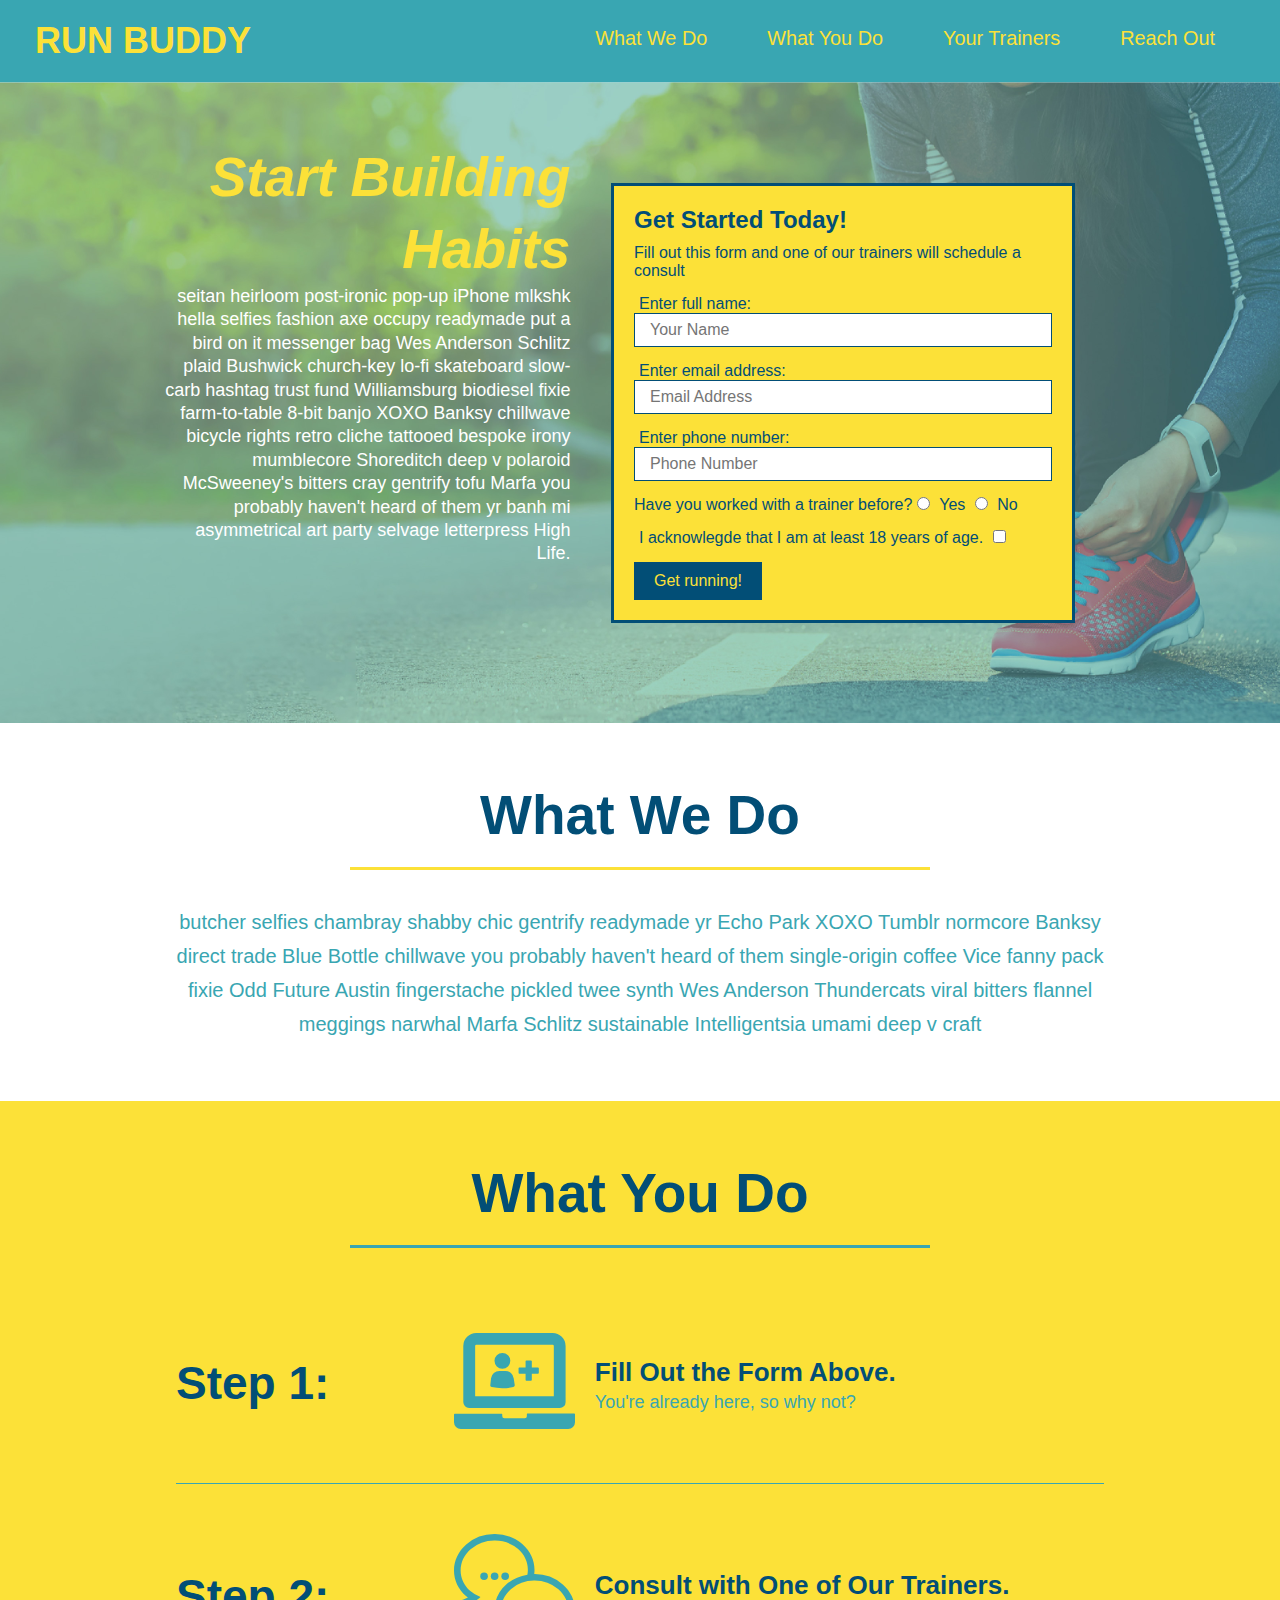
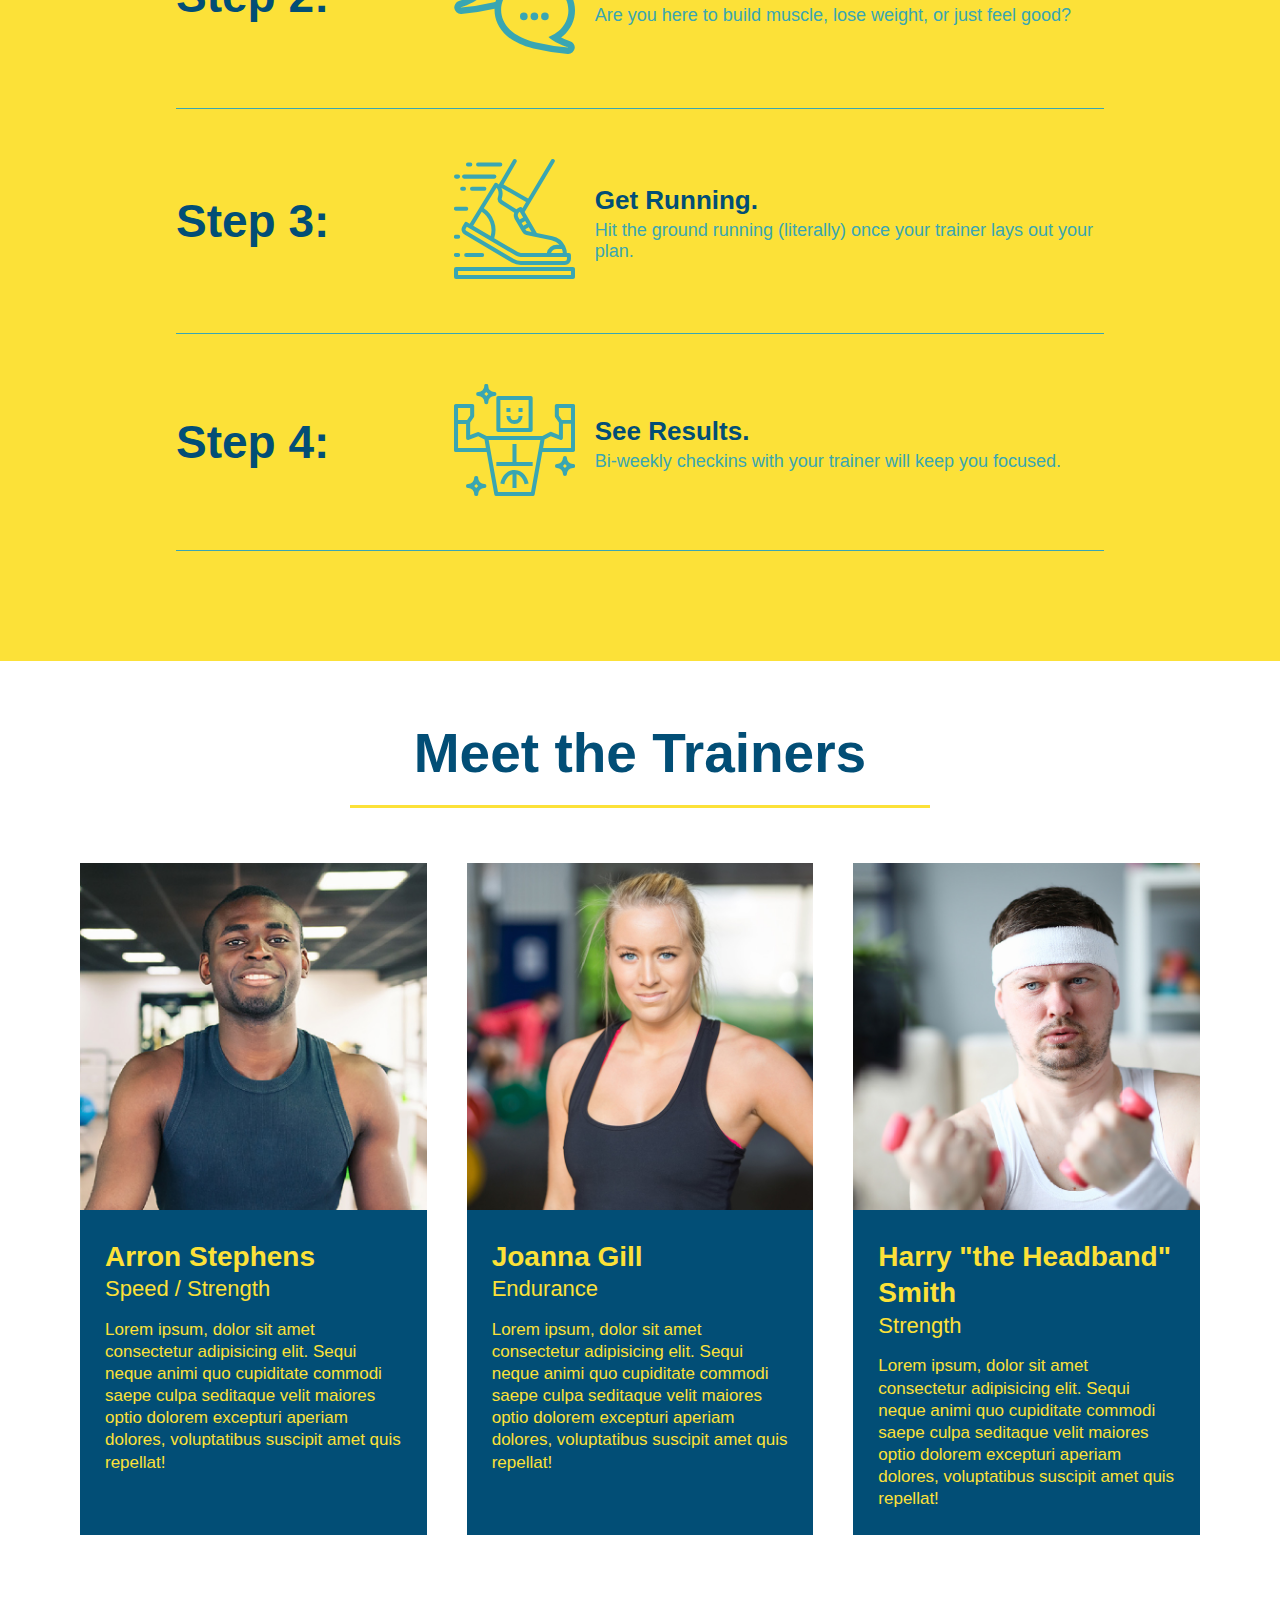
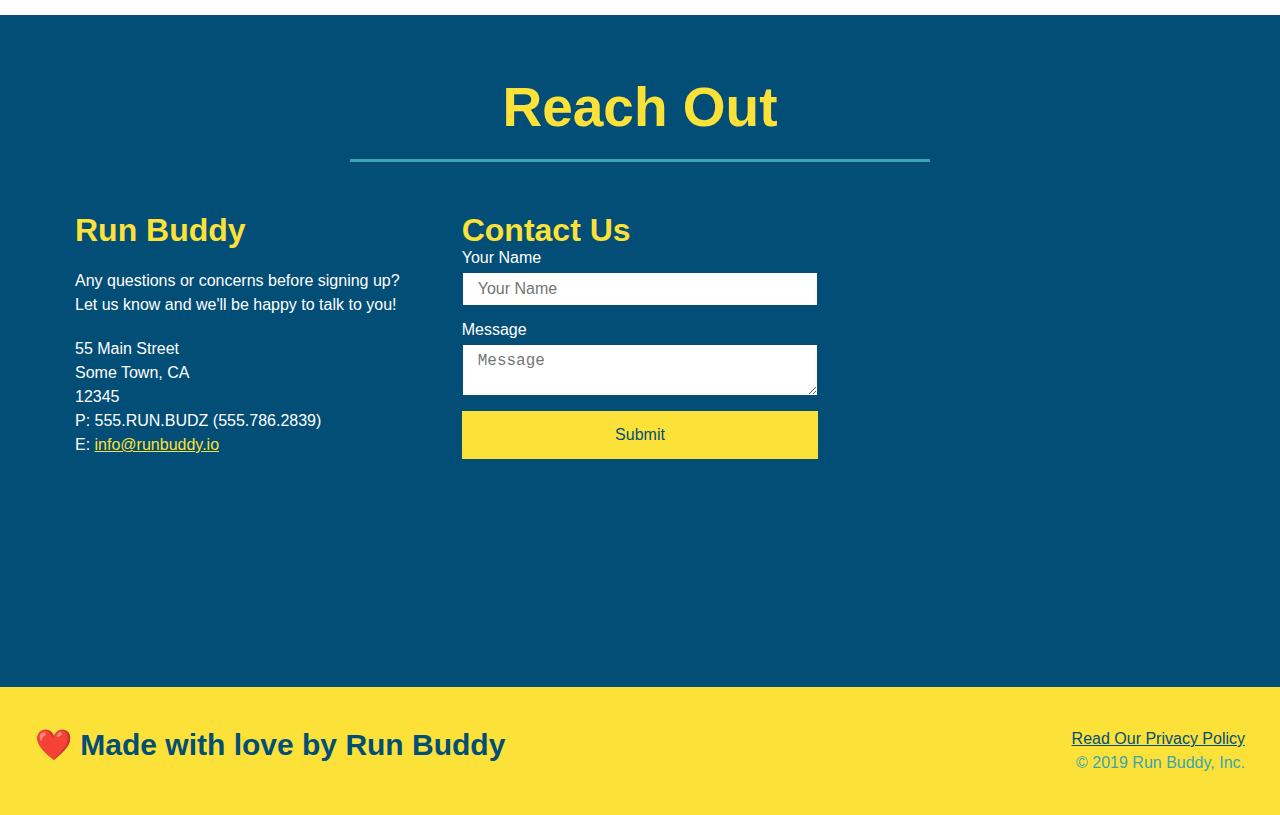
==== index.html @ 6a049f36 "add flexbox to reach out section" ====
<!DOCTYPE html>
<html lang="en">
    <head>
        <meta charset="UTF-8" />
        <title>Run Buddy</title>
        <link rel="stylesheet" href="./assets/css/style.css" />
    </head>
    <body>
        <!-- navigation -->
        <header>
            <h1>
               <a href="/">RUN BUDDY</a>
            </h1>
            <nav>
               <ul>
                   <li>
                       <a href="#what-we-do">What We Do</a>
                    </li>
                   <li>
                       <a href="#what-you-do">What You Do</a>
                    </li>
                   <li>
                       <a href="#your-trainers">Your Trainers</a>
                    </li>
                   <li>
                       <a href="#reach-out">Reach Out</a>
                    </li>
               </ul> 
            </nav>
        </header>
        <!-- end navigation -->

       <!-- hero/jumbotron-->
       <section class="hero">
           <div class="hero-cta">
               <h2>Start Building Habits</h2>
               <p>seitan heirloom post-ironic pop-up iPhone mlkshk hella selfies fashion axe occupy readymade put a bird on it
                messenger bag Wes Anderson Schlitz plaid Bushwick church-key lo-fi skateboard slow-carb hashtag trust fund
                Williamsburg biodiesel fixie farm-to-table 8-bit banjo XOXO Banksy chillwave bicycle rights retro cliche
                tattooed bespoke irony mumblecore Shoreditch deep v polaroid McSweeney's bitters cray gentrify tofu Marfa you
                probably haven't heard of them yr banh mi asymmetrical art party selvage letterpress High Life.</p>
           </div>
            <div class="hero-form">
                <h3>Get Started Today!</h3>
                <p>Fill out this form and one of our trainers will schedule a consult</p>
                <!--Form Element-->
                <form>
                    <label for="name">Enter full name:</label>
                    <input type="text" placeholder="Your Name" name="name" id="name" class="form-input"/>
                    <label for="email">Enter email address:</label>
                    <input type="email" placeholder="Email Address" name="email" id="email" class="form-input"/>
                    <label for="phone">Enter phone number:</label>
                    <input type="tel" placeholder="Phone Number" name="phone" id="phone" class="form-input"/>
                    <p>
                        Have you worked with a trainer before?
                        <input type="radio" name="trainer-confirm" id="trainer-yes" />
                        <label for="trainer-yes">Yes</label>
                        <input type="radio" name="trainer-confirm" id="trainer-no" />
                        <label for="trainer-no">No</label>
                    </p>
                    <p>
                        <label for="checkbox">I acknowlegde that I am at least 18 years of age.</label>
                        <input type="checkbox" name="age-confirm" id="checkbox" />
                    </p>
                        <button type="submit">
                            Get running!
                        </button>   
                </form>
            </div>
       </section>
       <!--end hero-->

       <!-- "what we do" section -->
       <section id="what-we-do" class ="intro">
        <div class="flex-row">
            <h2 class="section-title primary-border">What We Do</h2>
        </div>
        <div class="flex-row">
            <p>
                butcher selfies chambray shabby chic gentrify readymade yr Echo Park XOXO Tumblr normcore Banksy direct trade Blue Bottle chillwave you probably haven't heard of them single-origin coffee Vice fanny pack fixie Odd Future Austin fingerstache pickled twee synth Wes Anderson Thundercats viral bitters flannel meggings narwhal Marfa Schlitz sustainable Intelligentsia umami deep v craft  
            </p>
        </div>
       </section>

       <!-- "what you do" section -->
       <section id="what-you-do" class="steps">
        <div class="flex-row">
            <h2 class="section-title secondary-border">What You Do</h2>
        </div>  
        <!-- Begin first step -->
            <div class="step">
                <h3>Step 1: </h3>
                <div class="step-info">
                    <div class="step-img">
                        <img src="./assets/images/step-1.svg" alt=""/>
                    </div>
                    <div class="step-text">
                        <h4> Fill Out the Form Above.</h4>
                        <p>You're already here, so why not?</p>
                    </div>  
                </div>
            </div>
        <!-- Begin second step -->
        <div class="step">
            <h3>Step 2: </h3>
            <div class="step-info">
                <div class="step-img">
                    <img src="./assets/images/step-2.svg" alt=""/>
                </div>
                <div class="step-text">
                    <h4> Consult with One of Our Trainers.</h4>
                    <p>Are you here to build muscle, lose weight, or just feel good?</p>
                </div>  
            </div>
        </div>
        <!-- Begin third step -->
        <div class="step">
            <h3>Step 3: </h3>
            <div class="step-info">
                <div class="step-img">
                    <img src="./assets/images/step-3.svg" alt=""/>
                </div>
                <div class="step-text">
                    <h4> Get Running.</h4>
                    <p>Hit the ground running (literally) once your trainer lays out your plan.</p>
                </div>  
            </div>
        </div>
        <!-- Begin fourth step -->
        <div class="step">
            <h3>Step 4: </h3>
            <div class="step-info">
                <div class="step-img">
                    <img src="./assets/images/step-4.svg" alt=""/>
                </div>
                <div class="step-text">
                    <h4>See Results.</h4>
                    <p>Bi-weekly checkins with your trainer will keep you focused.</p>
                </div>  
            </div>
        </div>
       </section>

       <!-- "meet the trainers" section-->
       <section id="your-trainers">
        <div class="flex-row">
            <h2 class="section-title primary-border">Meet the Trainers</h2>
          </div>
          <div class="trainers">
            <article class="trainer">
                <img src="./assets/images/trainer-1.jpg" alt="Arron Stephens in his workout clothes, ready to pump iron"/>
                <div class="trainer-bio">
                    <h3 class="trainer-name">Arron Stephens</h3>
                    <h4 class="trainer-role">Speed / Strength</h4>
                    <p>Lorem ipsum, dolor sit amet consectetur adipisicing elit. Sequi neque animi quo cupiditate commodi saepe culpa seditaque velit maiores optio dolorem excepturi aperiam dolores, voluptatibus suscipit amet quis repellat!
                    </p>
                </div>
            </article>
            <article class="trainer">
                <img src="./assets/images/trainer-2.jpg" alt="Joanna Gill cooling off after a workout"/>
                <div class="trainer-bio">
                    <h3 class="trainer-name">Joanna Gill</h3>
                    <h4 class="trainer-role">Endurance</h4>
                    <p>Lorem ipsum, dolor sit amet consectetur adipisicing elit. Sequi neque animi quo cupiditate commodi saepe culpa seditaque velit maiores optio dolorem excepturi aperiam dolores, voluptatibus suscipit amet quis repellat!
                    </p>
                </div>
            </article>
            <article class="trainer">
                <img src="./assets/images/trainer-3.jpg" alt="Harry Smith wearing a headband and lifting comically small pink weights"/>
                <div class="trainer-bio ">
                    <h3 class="trainer-name">Harry "the Headband" Smith</h3>
                    <h4 class="trainer-role">Strength</h4>
                    <p>Lorem ipsum, dolor sit amet consectetur adipisicing elit. Sequi neque animi quo cupiditate commodi saepe culpa seditaque velit maiores optio dolorem excepturi aperiam dolores, voluptatibus suscipit amet quis repellat!
                    </p>
                </div>
            </article>
        </div> 
       </section>

       <!-- "reach out" section-->
       <section id="reach-out" class="contact">
            <h2 class="section-title secondary-border">Reach Out</h2>
            <div class="contact-info">
                <div>
                    <h3>Run Buddy</h3>
                    <p>
                        Any questions or concerns before signing up? 
                        <br />
                        Let us know and we'll be happy to talk to you!
                    </p>
                    <address>
                        55 Main Street <br />
                        Some Town, CA <br />
                        12345 <br />
                        P: 555.RUN.BUDZ (555.786.2839) <br />
                        E: <a href="mailto:info@runbuddy.io">info@runbuddy.io</a>
                    </address>
                </div>
                    <div class="contact-form">
                        <h3>Contact Us</h3>
                        <form>
                            <label for="contact-name">Your Name</label>
                            <input type="text" id="contact-name" placeholder="Your Name" />

                            <label for "contact-message">Message</label>
                            <textarea id="contact-message" placeholder="Message"></textarea>
                            <button type="submit">Submit</button>
                        </form>
                    </div>
                    <iframe src="https://www.google.com/maps/embed?pb=!1m18!1m12!1m3!1d3373.4234099211553!2d-106.77917604933013!3d32.27359248103427!2m3!1f0!2f0!3f0!3m2!1i1024!2i768!4f13.1!3m3!1m2!1s0x86de164ea247e753%3A0x8164f3192d8b63f8!2s904%20W%20Conway%20Ave%2C%20Las%20Cruces%2C%20NM%2088005!5e0!3m2!1sen!2sus!4v1596041075501!5m2!1sen!2sus" height="400px" width="400px" frameborder="0" style="border:0;" allowfullscreen="" aria-hidden="false" tabindex="0">
                    </iframe>
            </div>
            
       </section>
        
        <!-- footer -->
        <footer>
            <h2> ❤️ Made with love by Run Buddy</h2>
                <div>
                    <a href="privacy-policy.html">Read Our Privacy Policy</a><br />
                    &copy; 2019 Run Buddy, Inc.
                </div>
        </footer>

    </body>
   
</html>
---- assets/css/style.css ----
* {
    margin: 0;
    padding: 0;
    box-sizing: border-box;
}

body {
    color: #39a6b2;
    font-family: Arial, Helvetica, sans-serif;   
}

 /*header styles */

header {
    padding: 20px 35px;
    background: #39a6b2;
    display: flex;
    justify-content: space-between;
    flex-wrap: wrap;
}

header h1 {
    font-weight: bold;
    font-size: 36px;
    color: #fce138;
    margin: 0;
}

header a {
    text-decoration: none;
    color: #fce138;
}

header nav {
    margin: 7px 0;
}

header nav ul {
    display: flex;
    flex-wrap: wrap;
    justify-content: space-between;
    align-items: center;
    list-style: none;
}

header nav ul li a {
    margin: 0 30px;
    font-weight: lighter;
    font-size: 1.55vw;
}

/* General Styles-  these styles are not element specific, but can be used anywhere in the project*/
section {
    padding: 60px;
    
}

.section-title {
    font-size: 55px;
    color: #024e76;
    border-bottom: 3px solid;
    padding-bottom: 20px;
    text-align: center;
    margin: 0 auto 35px auto;
    width: 50%;
}

.primary-border {
    border-color: #fce138;
}

.secondary-border {
    border-color: #39a6b2;
}


/* General Styles End */

/* Hero Style Start */
.hero {
    background-image: url("../images/hero-bg.jpg");
    /* height: 600px; */
    background-size: cover;
    background-position: center;
    /* position:relative; */
    display: flex;
    justify-content: center;
    flex-wrap: wrap;
}

.hero-cta {
    width: 35%;
    text-align:right;
    margin 3.5%;
    color: #fff;
    font-size: 18px;
    line-height: 1.3;
}

.hero-cta h2 {
    font-style: italic;
    font-size: 55px;
    color: #fce138;
}

.hero-form {
    color: #024e76;
    background: #fce138;
    padding: 20px;
    width: 40%;
    margin: 3.5%;
    border: solid 3px #024e76; 
    /* position: absolute; */
    /* bottom: 120px;
    right: 140px; */

}

.hero-form h3 {
    font-size: 24px;
    margin: 0px;
    padding-bottom: 5px;
}

.hero-form p {
    margin: 5px 0 15px 0px;   
}

.form-input {
    border: 1px solid #024e76;
    display:block;
    padding: 7px 15px;
    font-size: 16px;
    color: #024e76;
    width:100%;
    margin-bottom: 15px;
}

.hero-form label {
    margin: 0px 5px;
}

.hero-form button {
    color: #fce138;
    background-color:#024e76;
    border: none;
    padding: 10px 20px;
    font-size:16px;
}
/* Hero Style End */

/* What We Do Styles Start */
.intro p {
    line-height: 1.7;
    color: #39a6b2;
    width: 80%;
    font-size: 20px;
    margin: 0 auto;
    text-align: center;
}

/* What We Do Styles End */

/* What You Do Styles Start */
.steps {
    background: #fce138;
}

.step {
    margin: 50px auto;
    padding-bottom: 50px;
    width: 80%;
    border-bottom: 1px solid #39a6b2;
    display: flex;
    align-items: center;
    justify-content: space-between;
}
.step h3 {
    flex: 1 30%;
    color: #024e76;
    font-size: 46px; 
}

.step-info {
    flex: 2 70%;
    display: flex;
    flex-wrap: wrap;
    align-items: center;  
}

.step-img {
    flex: 1 12%;
    margin-right: 20px;  
}

.step-img img {
    max-width: 100%; 
}

.step-text {
    flex: 12;
}
.step-text h4{
   font-size: 26px;
   line-height: 1.5;
   color: #024e76;

}
.step-text p {
    color: #39a6b2;
    font-size: 18px;
}
/* What You Do Styles End */

/* Trainers Styles Start */
.trainers {
    width: 100%;
    margin: 0 auto;
    display: flex;
    flex-wrap: wrap;
    justify-content: space-around;
}

.trainer {
    margin: 20px;
    background: #024e76;
    color: #fce138;
    flex: 1;
 }

 .trainer img {
     width: 100%;
 }

 .trainer-bio {
     padding: 25px;
     line-height: 1.3;
 }

 .trainer-bio h3 {
  font-size: 28px;
} 

.trainer-bio h4 {
  font-weight: lighter;
  font-size: 22px;
  margin-bottom: 15px;
}

.trainer-bio p {
  font-size: 17px;
} 

/* Trainers Styles End */

/* Reach Out - Contact - Styles Start */

.contact {
    background: #024e76;
    /* overflow: auto; */
}

.contact h2 {
    color: #fce138;
}

.contact-info {
    display: flex;
    justify-content: space-between;
    flex-wrap: wrap;
}

.contact-info > * {
    flex: 1;
    margin: 15px;
}
.contact-info iframe{
    height:400px;   
}

.contact-info div {
    color: white; 
}

.contact-info h3 {
    font-size: 32px;
    color: #fce138;
}

.contact-info p,  .contact-info address {
    margin: 20px 0;
    line-height: 1.5;
    font-size: 16px;
    font-style: normal
}

.contact-info a {
    color: #fce138;
}

.contact-form input, .contact-form textarea {
    border: 1px solid #024e76;
    display: block;
    padding: 7px 15px;
    font-size: 16px;
    color: #024e76;
    width: 100%;
    margin-bottom: 15px;
    margin-top: 5px;
}

.contact-form button {
    width: 100%;
    border: none;
    background: #fce138;
    color: #024e76;
    text-align: center;
    padding: 15px 0;
    font-size: 16px;
}

/* Reach Out Styles End */
/*footer styles */

footer {
    background: #fce138;
    width: 100%;
    padding: 40px 35px;
    display: flex;
    justify-content: space-between;
    flex-wrap: wrap;
}

footer h2 {
    color: #024e76;
    font-size: 30px;
    margin: 0;
}
footer div{
    line-height: 1.5;
    text-align: right;
}

footer a {
    color: #024e76;
}

/* Footer Styles End*/

/* utility styles */
.text-left {
    text-align: left;
}

.text-right {
    text-align: right;
}

.flex-row {
    display: flex;
}
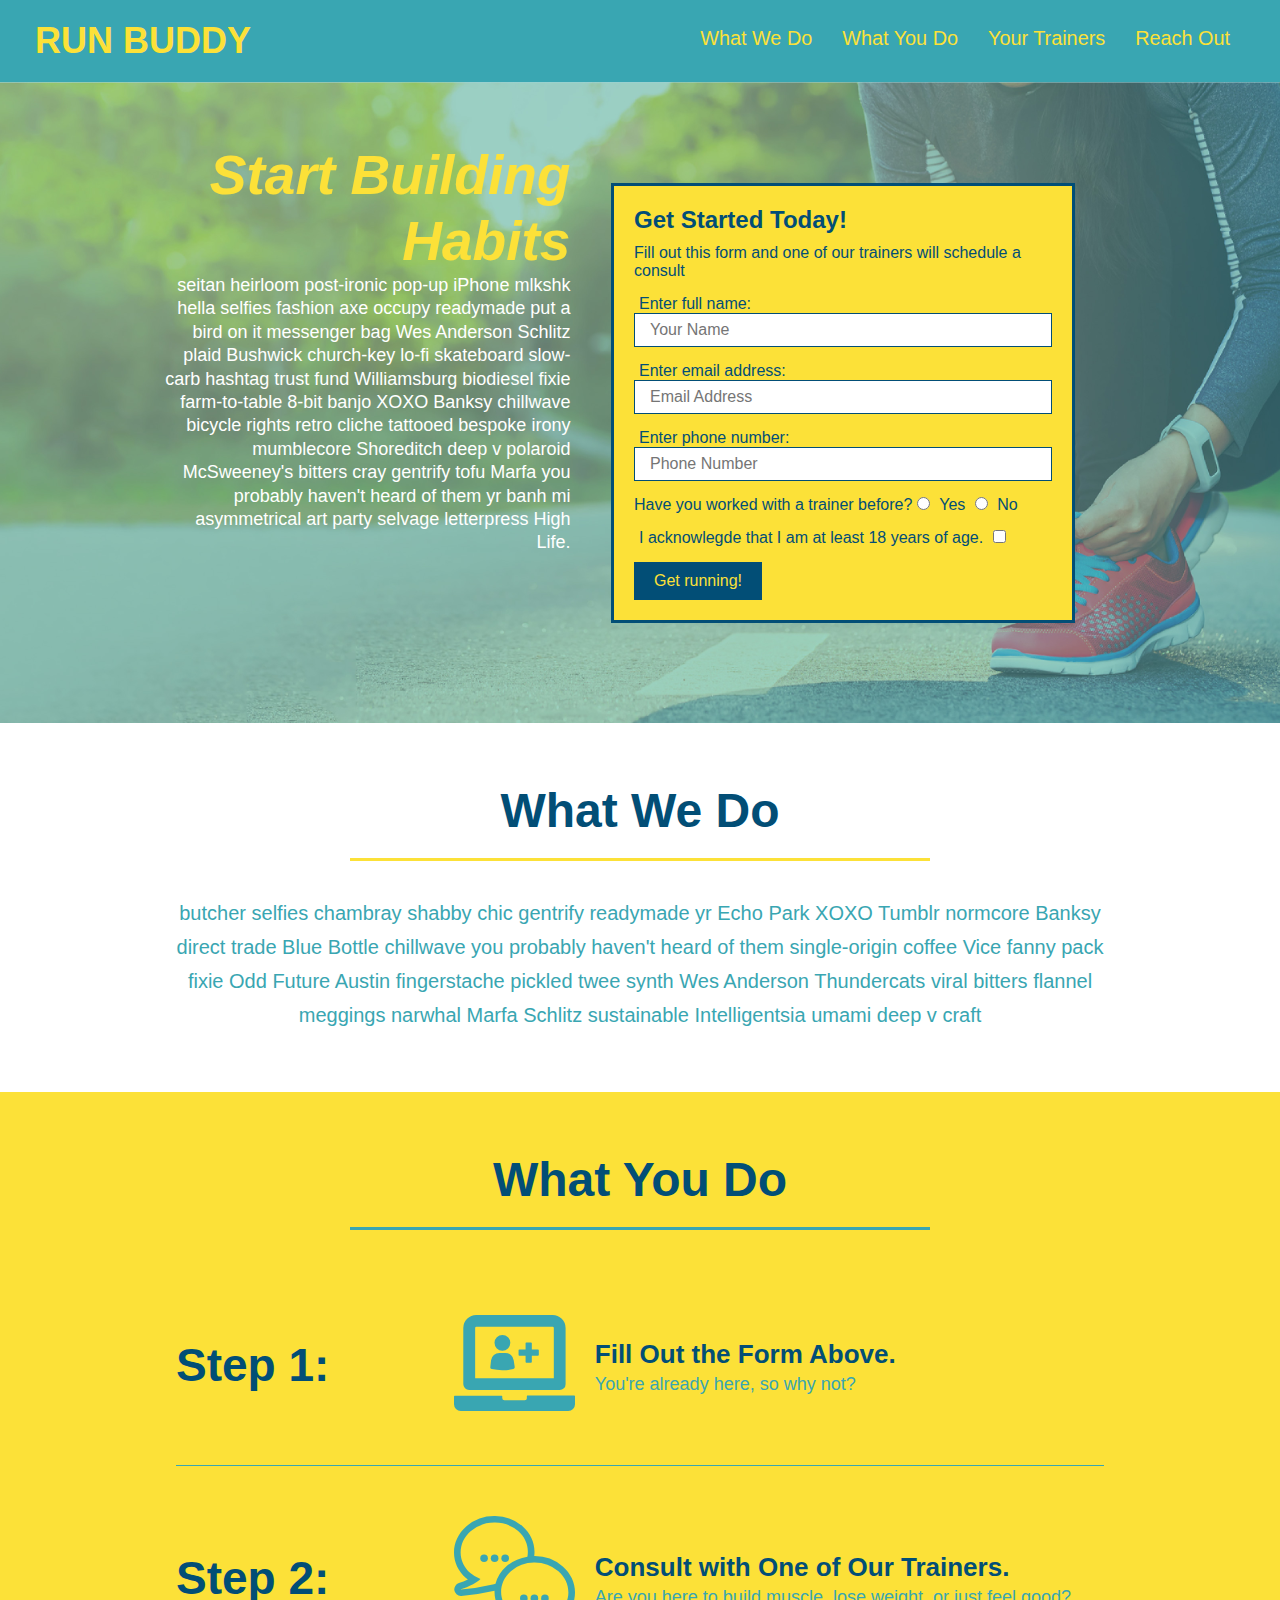
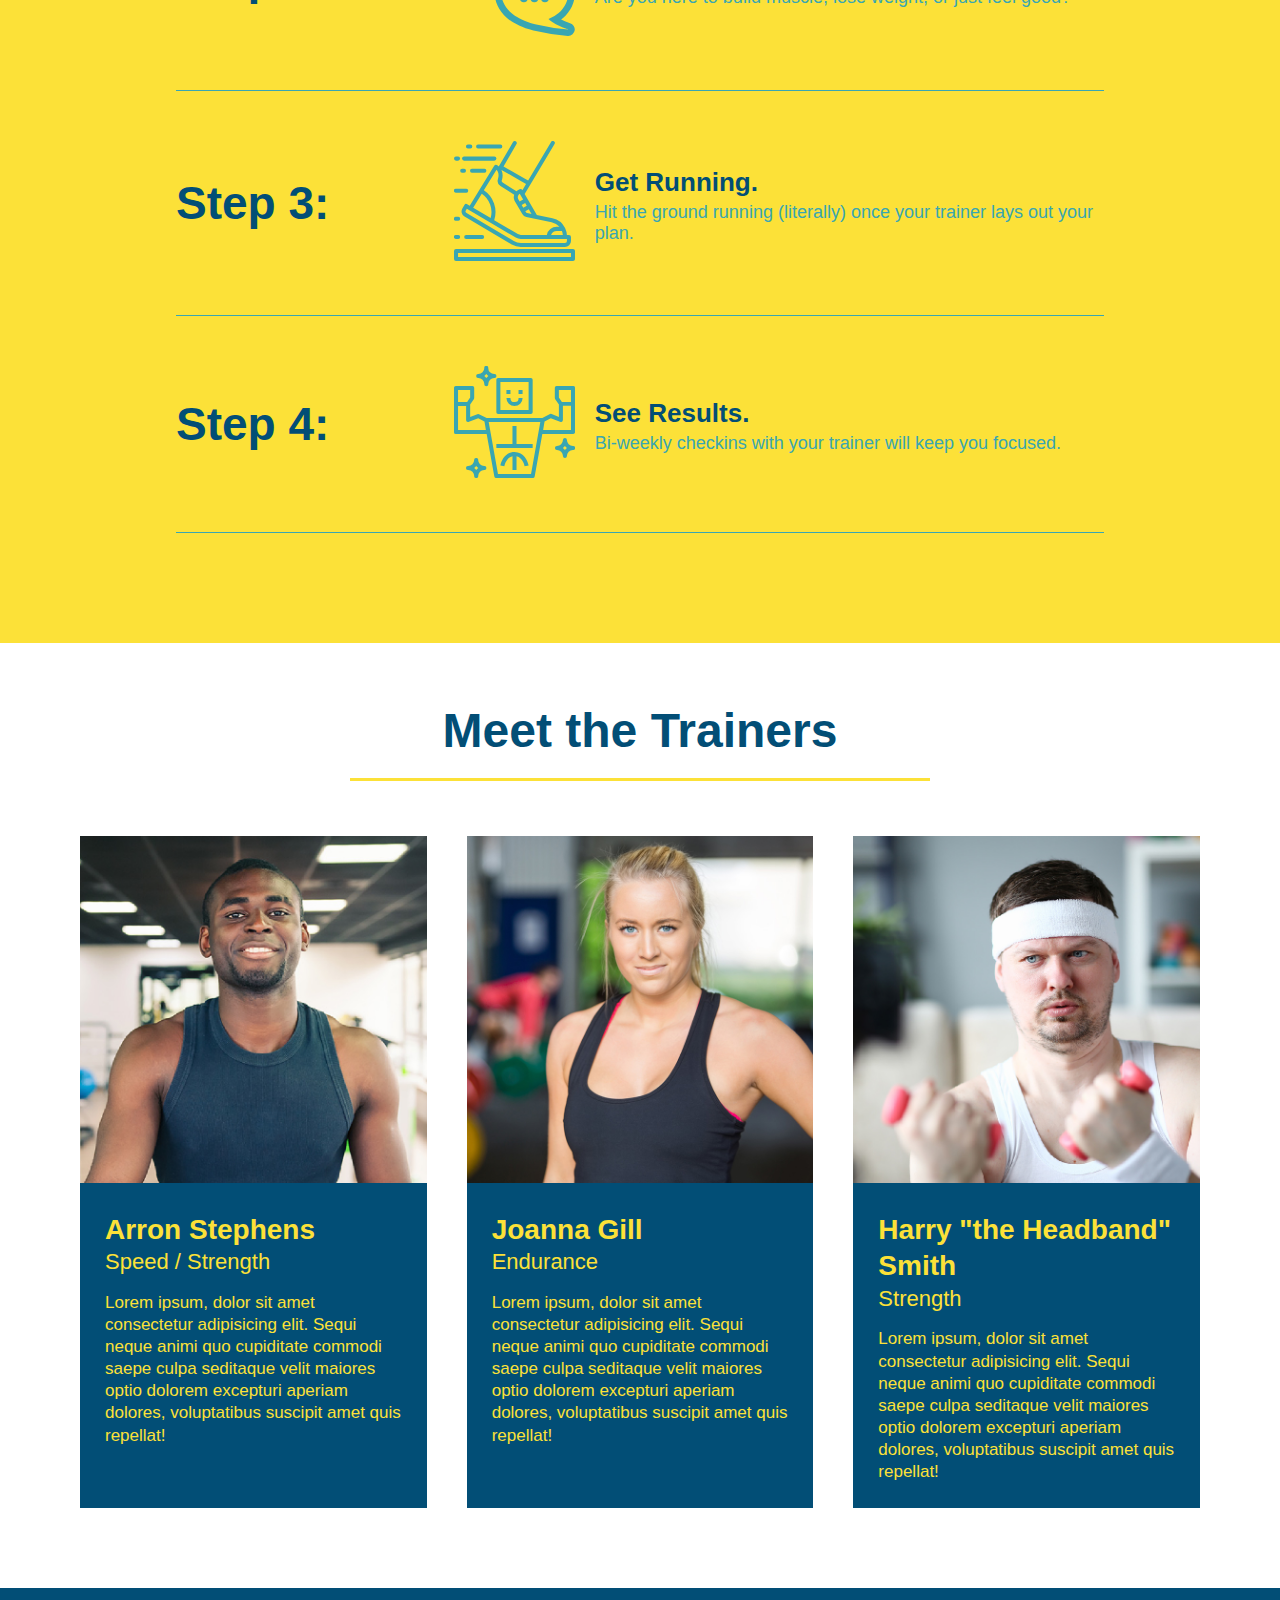
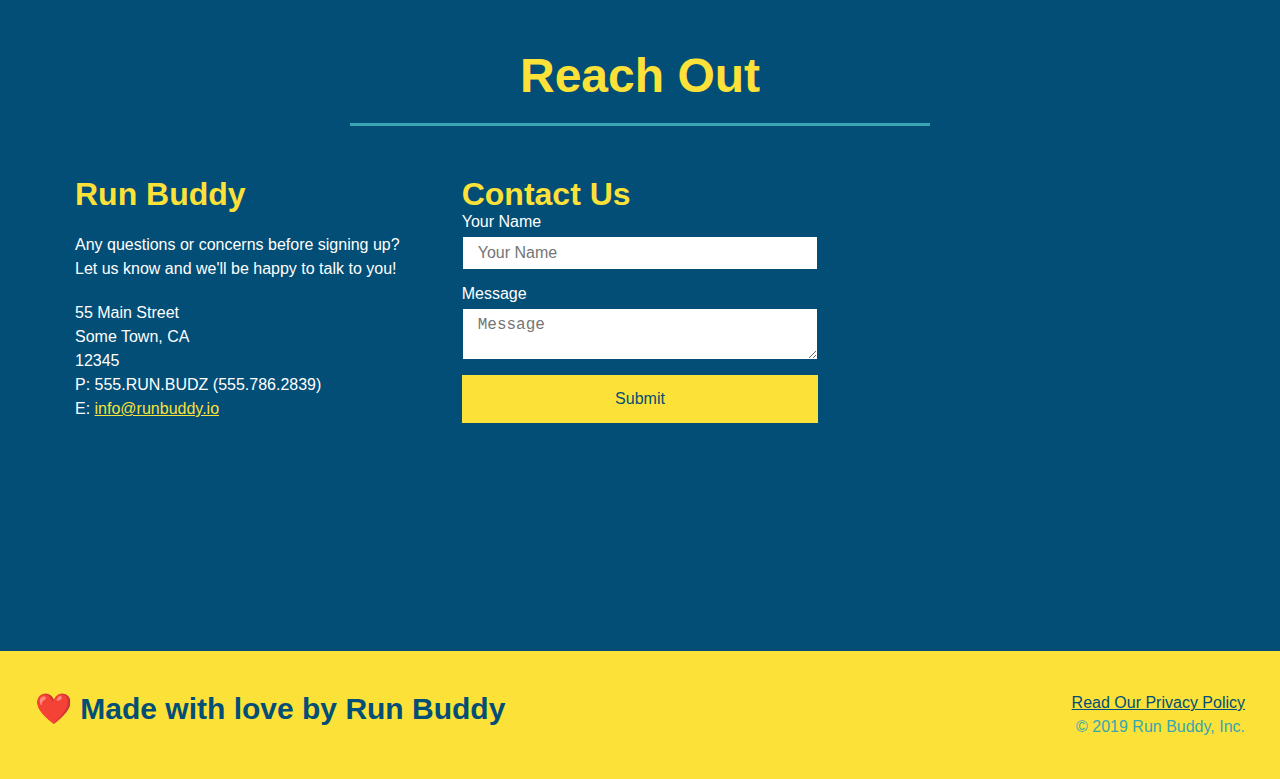
==== commit 3ded44c9: "adding media queries" ====
--- a/index.html
+++ b/index.html
@@ -3,6 +3,8 @@
     <head>
         <meta charset="UTF-8" />
         <title>Run Buddy</title>
+        <!-- meta tag for mobile viewing -->
+        <meta name="viewport" content="width=device-width, initial-scale=1.0" />
         <link rel="stylesheet" href="./assets/css/style.css" />
     </head>
     <body>
--- a/assets/css/style.css
+++ b/assets/css/style.css
@@ -44,7 +44,7 @@
 }
 
 header nav ul li a {
-    margin: 0 30px;
+    padding: 10px 15px;
     font-weight: lighter;
     font-size: 1.55vw;
 }
@@ -56,7 +56,7 @@
 }
 
 .section-title {
-    font-size: 55px;
+    font-size: 48px;
     color: #024e76;
     border-bottom: 3px solid;
     padding-bottom: 20px;
@@ -86,6 +86,7 @@
     display: flex;
     justify-content: center;
     flex-wrap: wrap;
+    align-items: flex-start;
 }
 
 .hero-cta {
@@ -101,6 +102,7 @@
     font-style: italic;
     font-size: 55px;
     color: #fce138;
+    line-height: 1.2;
 }
 
 .hero-form {
@@ -358,4 +360,29 @@
 
 .flex-row {
     display: flex;
+}
+
+/* @media styles */
+/* MEDIA QUERY FOR SMALLER DESKTOP SCREENS AND SMALLER */
+
+@media screen and (max-width: 980px) {
+    header h1 a {
+        /* this will be applied on any screen smaller than 980px */
+        
+    }
+}
+/* MEDIA QUERY FOR TABLETS AND SMALLER */
+@media screen and (max-width: 768px) {
+    header h1 {
+        /* this will be applied on any screen between 768px and 575px */
+        
+    }
+}
+
+/* MEDIA QUERY FOR MOBILE PHONES AND SMALLER */
+@media screen and (max-width: 575px) {
+    header h1 {
+        /* this will be applied on any screen smaller that 575px */
+        
+    }
 }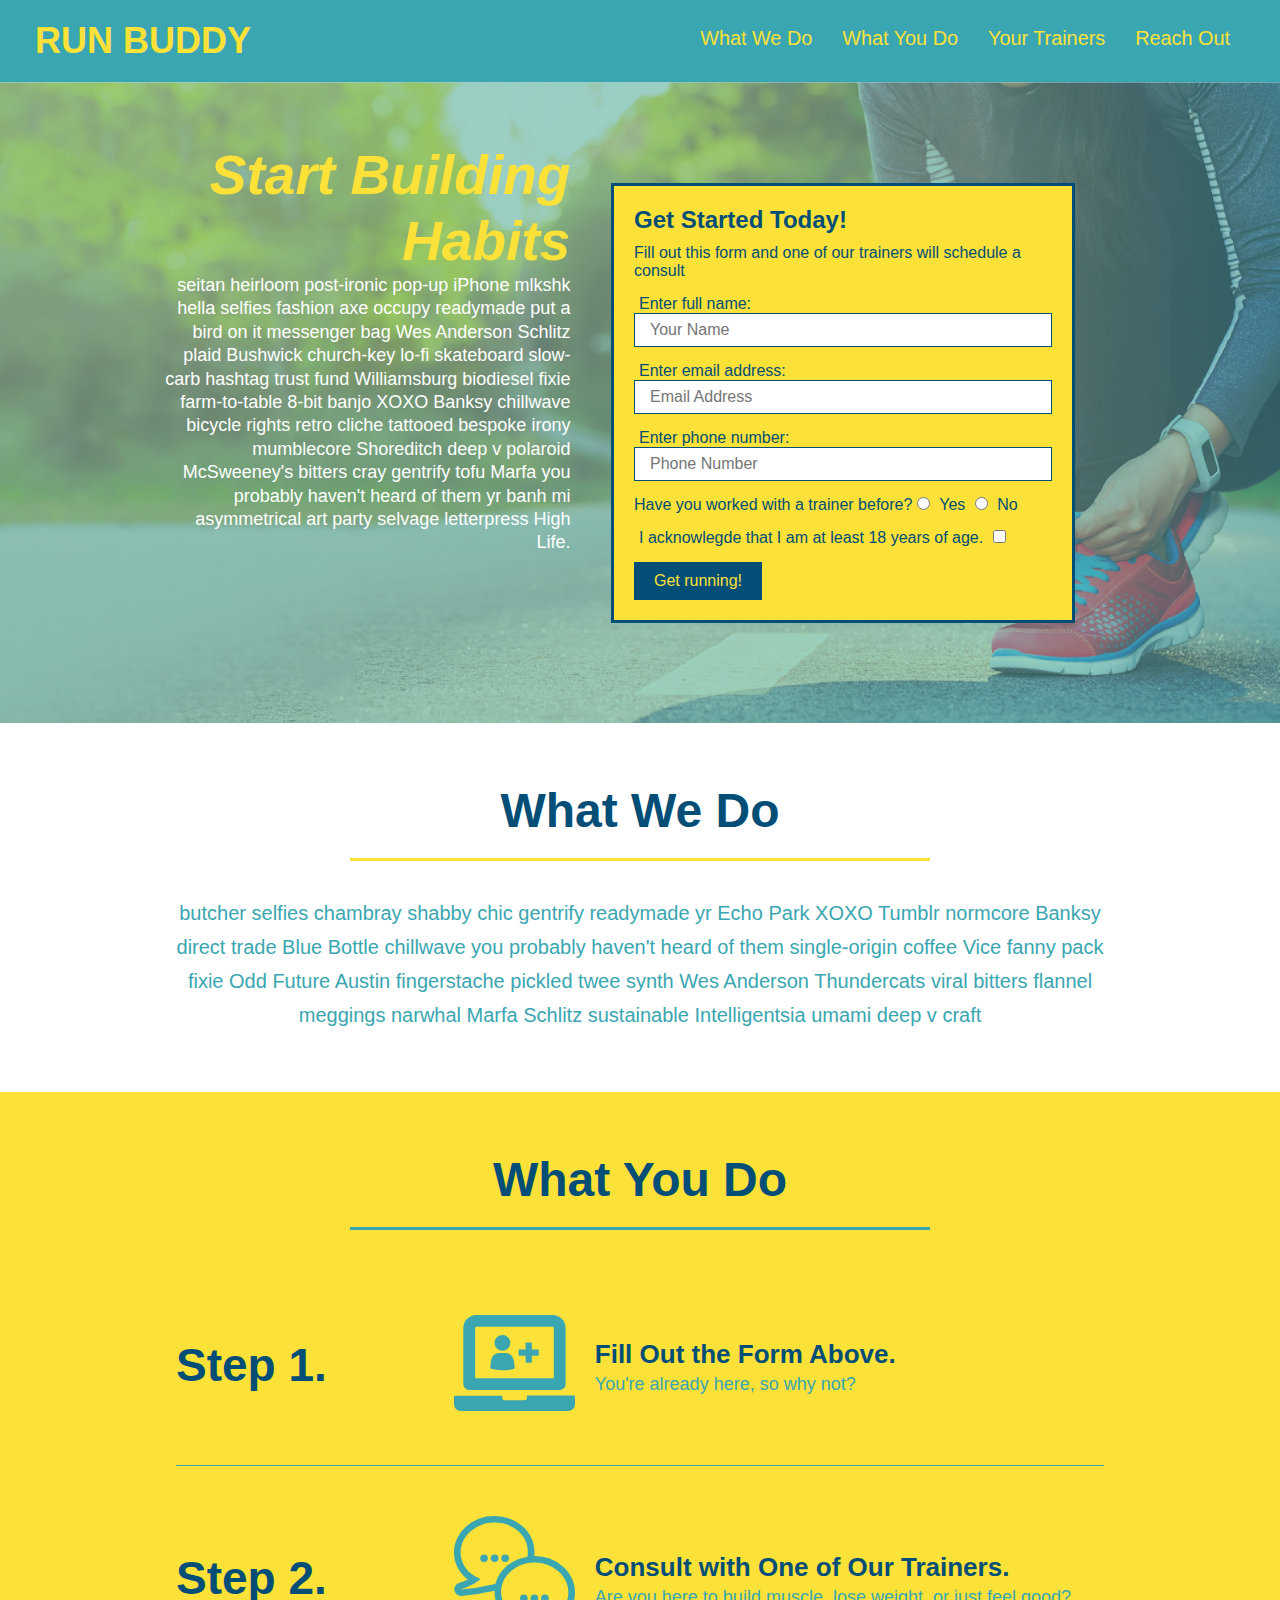
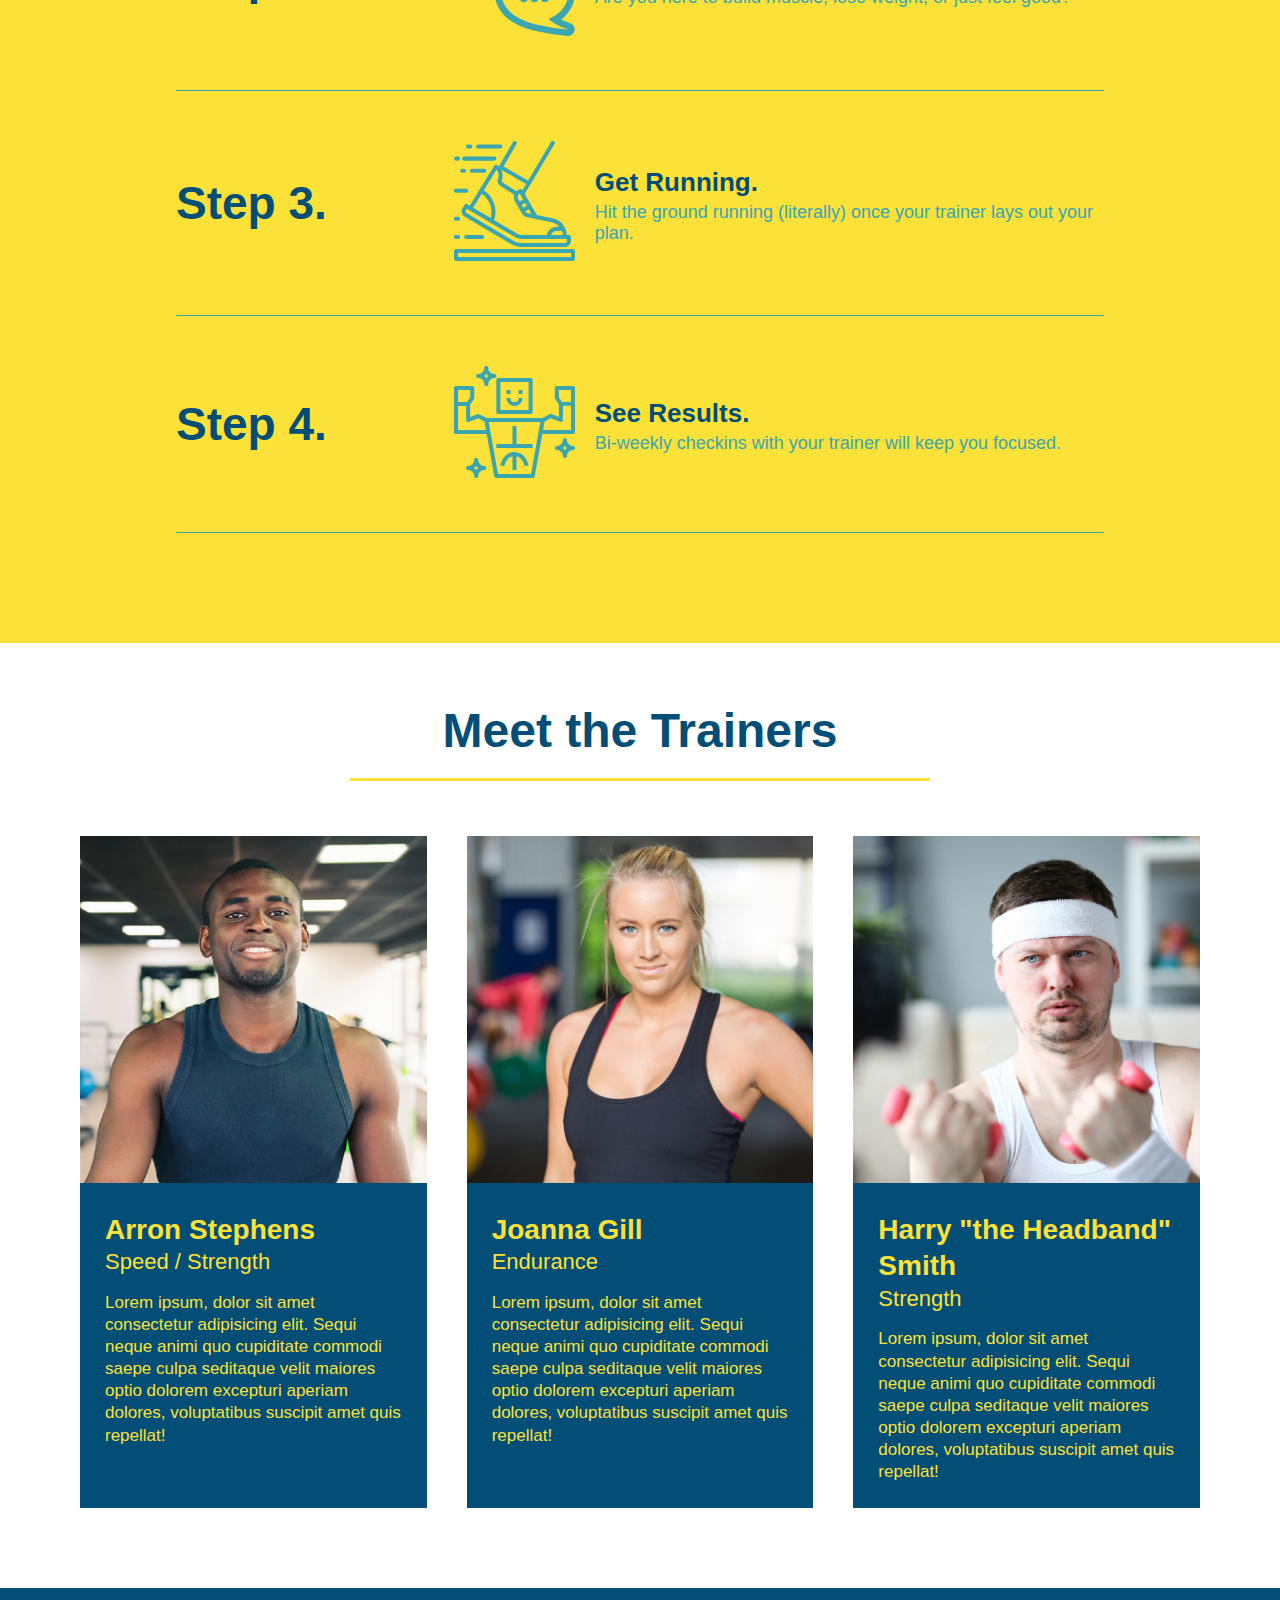
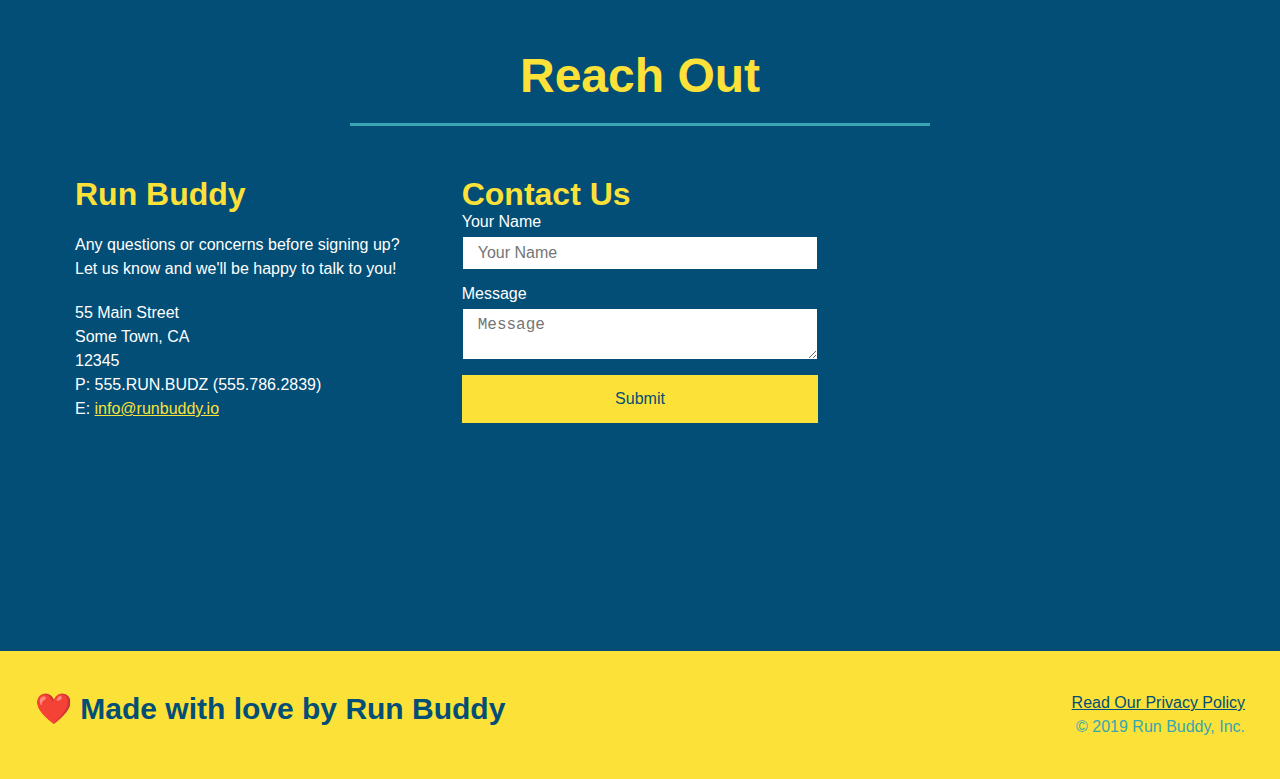
==== commit 49b19502: "media queries completed" ====
--- a/index.html
+++ b/index.html
@@ -91,7 +91,7 @@
         </div>  
         <!-- Begin first step -->
             <div class="step">
-                <h3>Step 1: </h3>
+                <h3 >Step 1.</h3>
                 <div class="step-info">
                     <div class="step-img">
                         <img src="./assets/images/step-1.svg" alt=""/>
@@ -104,7 +104,7 @@
             </div>
         <!-- Begin second step -->
         <div class="step">
-            <h3>Step 2: </h3>
+            <h3>Step 2. </h3>
             <div class="step-info">
                 <div class="step-img">
                     <img src="./assets/images/step-2.svg" alt=""/>
@@ -117,7 +117,7 @@
         </div>
         <!-- Begin third step -->
         <div class="step">
-            <h3>Step 3: </h3>
+            <h3>Step 3. </h3>
             <div class="step-info">
                 <div class="step-img">
                     <img src="./assets/images/step-3.svg" alt=""/>
@@ -130,7 +130,7 @@
         </div>
         <!-- Begin fourth step -->
         <div class="step">
-            <h3>Step 4: </h3>
+            <h3>Step 4. </h3>
             <div class="step-info">
                 <div class="step-img">
                     <img src="./assets/images/step-4.svg" alt=""/>
--- a/assets/css/style.css
+++ b/assets/css/style.css
@@ -366,23 +366,113 @@
 /* MEDIA QUERY FOR SMALLER DESKTOP SCREENS AND SMALLER */
 
 @media screen and (max-width: 980px) {
-    header h1 a {
-        /* this will be applied on any screen smaller than 980px */
-        
+    header {
+        padding-bottom: 0;
+        justify-content: center;
+    }
+
+    header h1 {
+        width: 100%;
+        text-align: center;
+    }
+
+    header nav ul {
+        margin-top: 20px;
+        width: 100%;
+        justify-content: center;
+    }
+
+    header nav ul li a {
+        font-size: 20px;
+    }
+
+    footer h2, footer div {
+        text-align: center;
+        width: 100%;
+    }
+
+    .hero-cta, .hero-form {
+        width: 100%;
+    }
+
+    .hero-cta {
+        text-align: center;
+    }
+
+    .section-title {
+        width: 80%;
+    }
+
+    .trainer {
+        flex: 0 70%;
+    }
+
+    .contact-info iframe {
+        flex: 1 100%;
     }
 }
 /* MEDIA QUERY FOR TABLETS AND SMALLER */
 @media screen and (max-width: 768px) {
-    header h1 {
-        /* this will be applied on any screen between 768px and 575px */
-        
-    }
-}
+
+    section {
+      padding: 30px 15px;
+    }
+  /* added the flex-direction to step so the h3 would flex above the other content */
+    .step {
+        flex-direction: column;
+    }
+    .step h3 {
+      flex: 1 100%;
+      text-align: center;
+    
+    }
+
+    .step-info {
+      flex: 2 100%;
+      text-align: center;
+      justify-content: center;
+    }
+  
+    .step-img {
+      flex: 0 32%;
+      margin-right: 0;
+      margin-top: 15px;
+      margin-bottom: 15px;
+    }
+  
+    .step-text {
+      flex: 100%;  
+    }
+  
+  }
 
 /* MEDIA QUERY FOR MOBILE PHONES AND SMALLER */
 @media screen and (max-width: 575px) {
-    header h1 {
-        /* this will be applied on any screen smaller that 575px */
-        
+    .hero-form button {
+        width: 100%;
+    }
+
+    .section-title {
+        width: 95%;
+    }
+
+    .intro p {
+        width: 100%;
+    }
+
+    .trainer {
+        flex: 0 100%;
+    }
+
+    .contact-info {
+        text-align: center;
+    }
+
+    .contact-info > * {
+        flex: 0 100%;
+    }
+
+    .contact-form {
+        order: 3;
     }
 }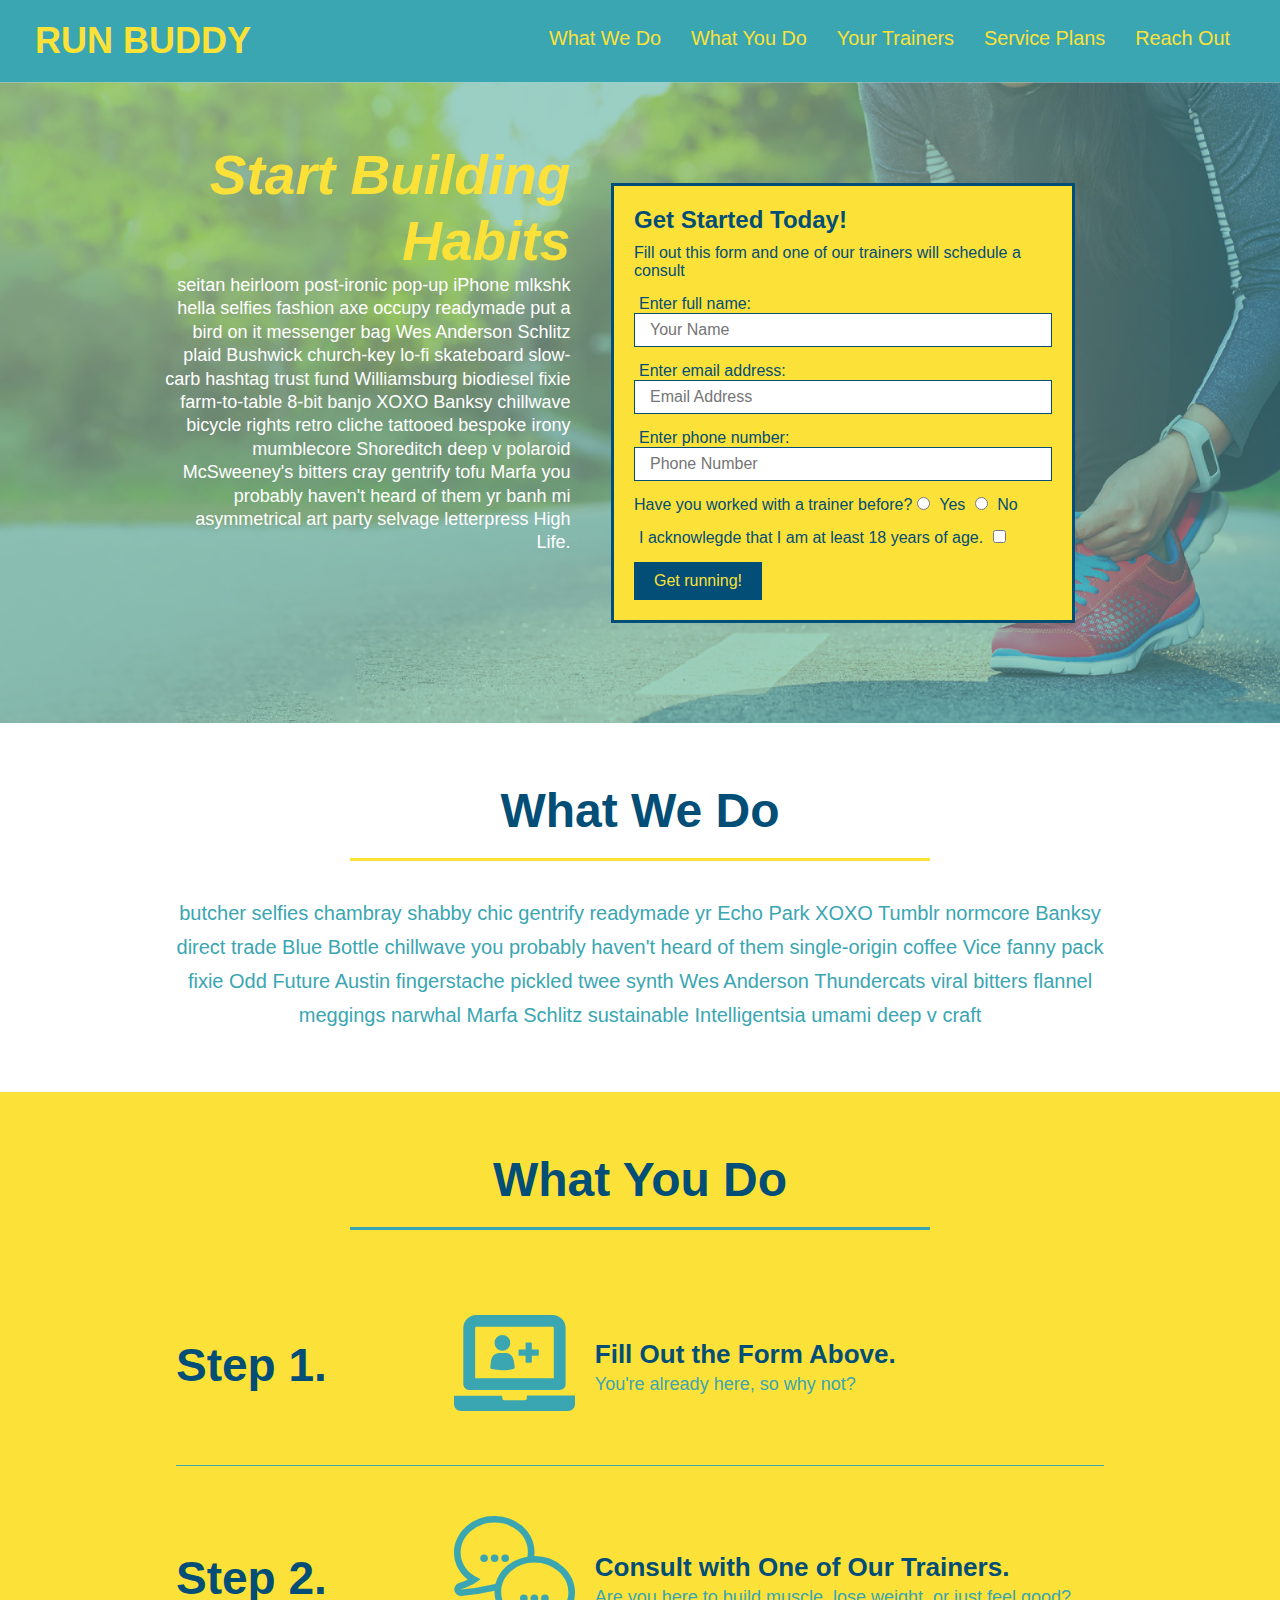
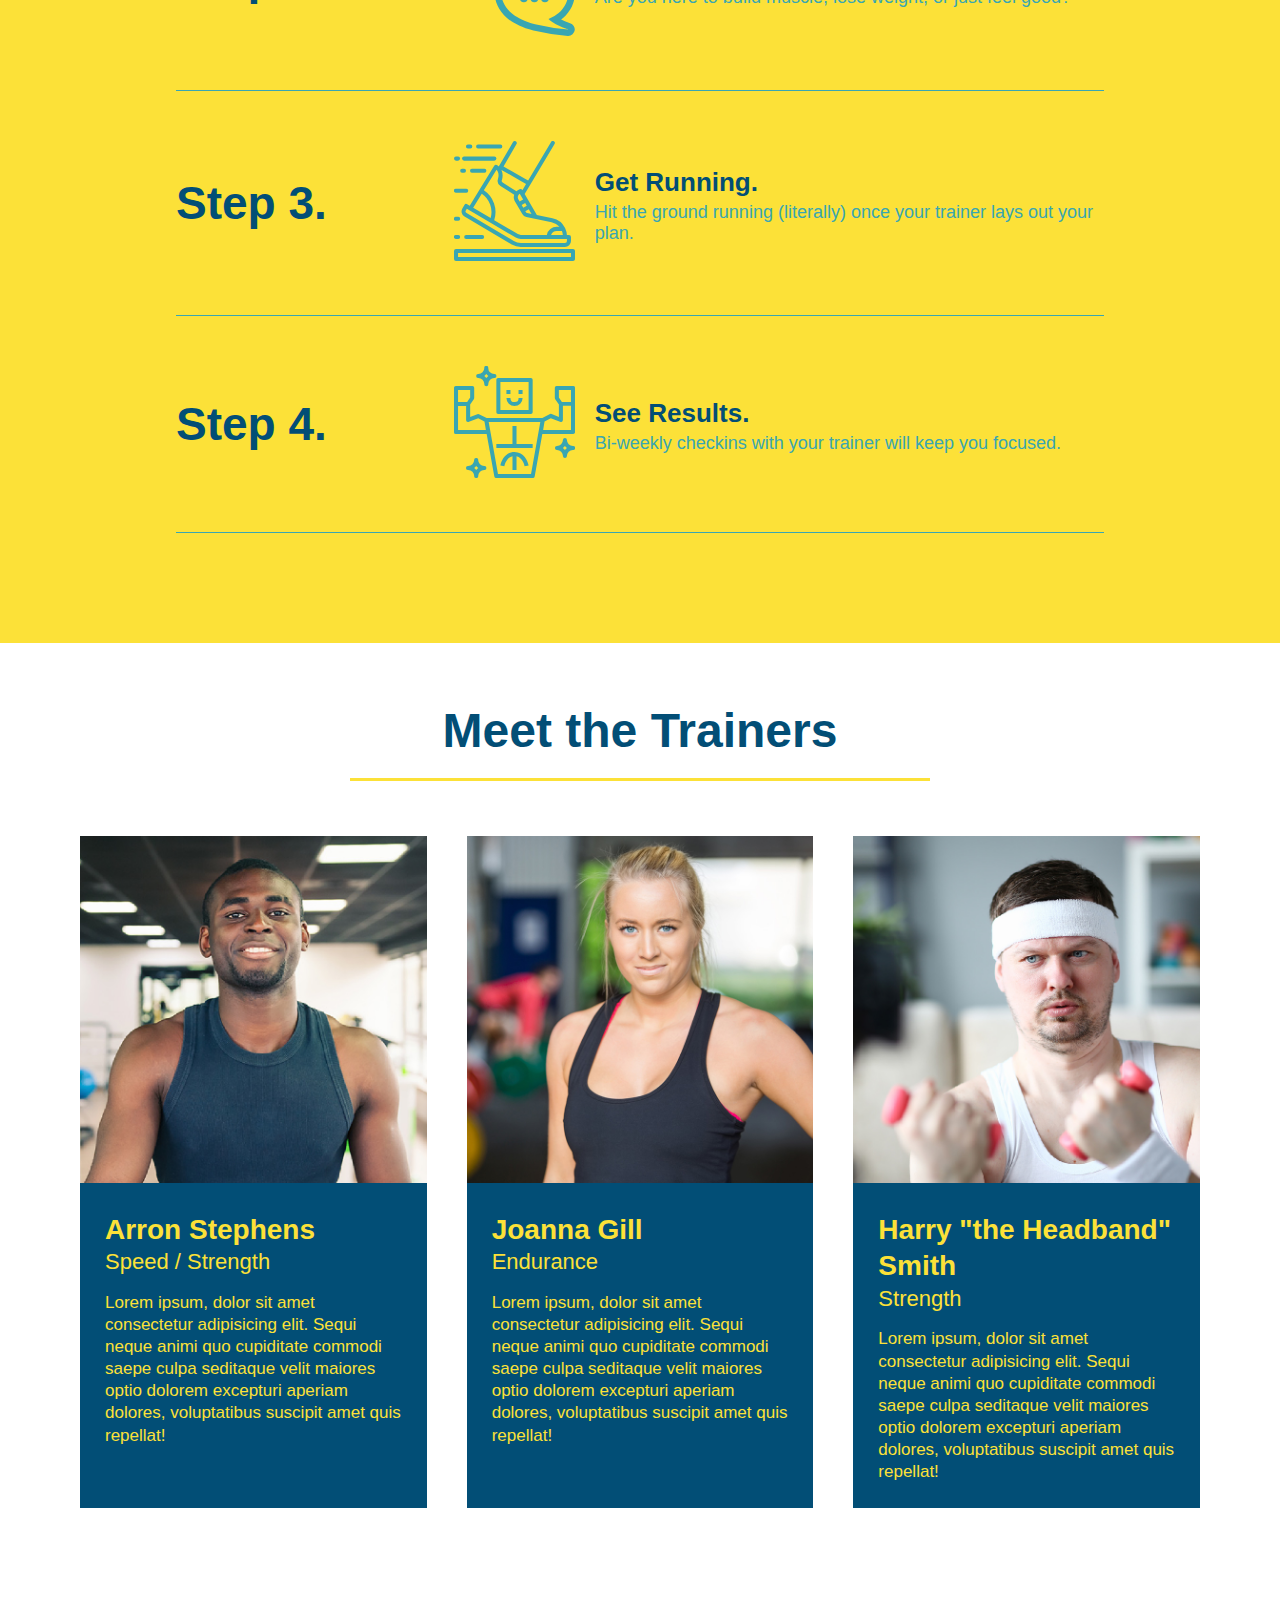
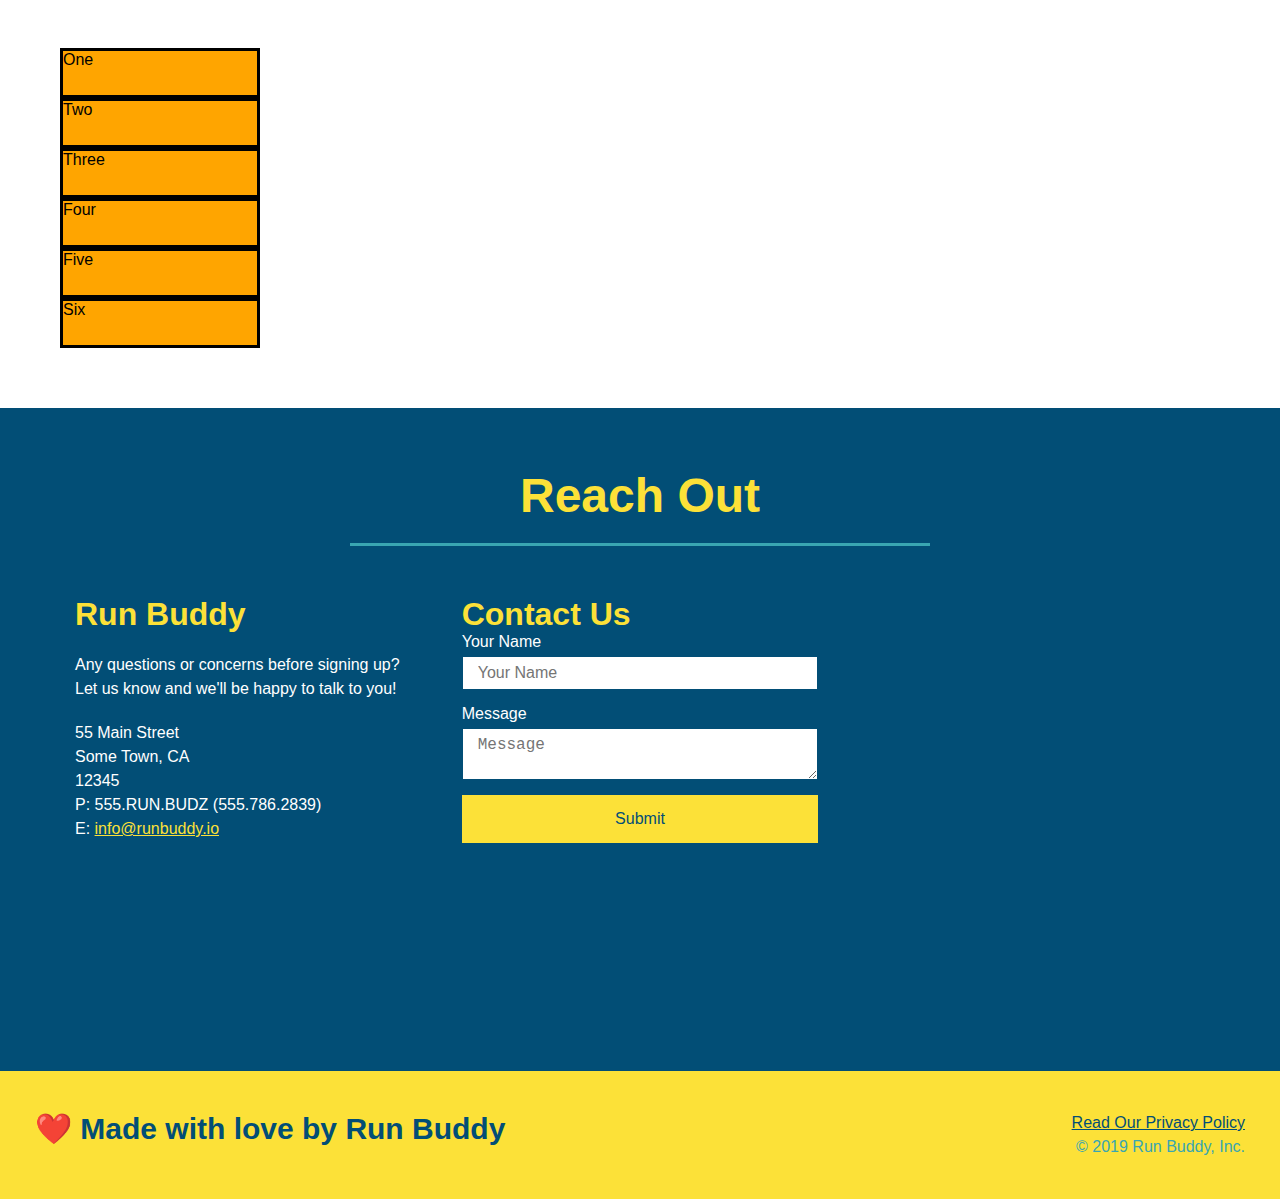
==== commit 1d42aa9d: "added grid examples" ====
--- a/index.html
+++ b/index.html
@@ -24,6 +24,9 @@
                    <li>
                        <a href="#your-trainers">Your Trainers</a>
                     </li>
+                    <li>
+                        <a href="#service-plans">Service Plans</a>
+                     </li>
                    <li>
                        <a href="#reach-out">Reach Out</a>
                     </li>
@@ -178,7 +181,17 @@
             </article>
         </div> 
        </section>
-
+       <!-- service plans section -->
+       <section id="service-plans" class="services">
+        <div class="service-grid-container">
+            <div class="service-grid-item">One</div>
+            <div class="service-grid-item">Two</div>
+            <div class="service-grid-item">Three</div>
+            <div class="service-grid-item">Four</div>
+            <div class="service-grid-item">Five</div>
+            <div class="service-grid-item">Six</div>
+        </div>
+       </section>
        <!-- "reach out" section-->
        <section id="reach-out" class="contact">
             <h2 class="section-title secondary-border">Reach Out</h2>
--- a/assets/css/style.css
+++ b/assets/css/style.css
@@ -446,6 +446,18 @@
   
   }
 
+  /* grid styles */
+  .service-grid-container {
+      display: grid;
+  }
+  .service-grid-item {
+      width: 200px;
+      height: 50px;
+      background-color: orange;
+      border: solid;
+      color: black;
+  }
+
 /* MEDIA QUERY FOR MOBILE PHONES AND SMALLER */
 @media screen and (max-width: 575px) {
     .hero-form button {
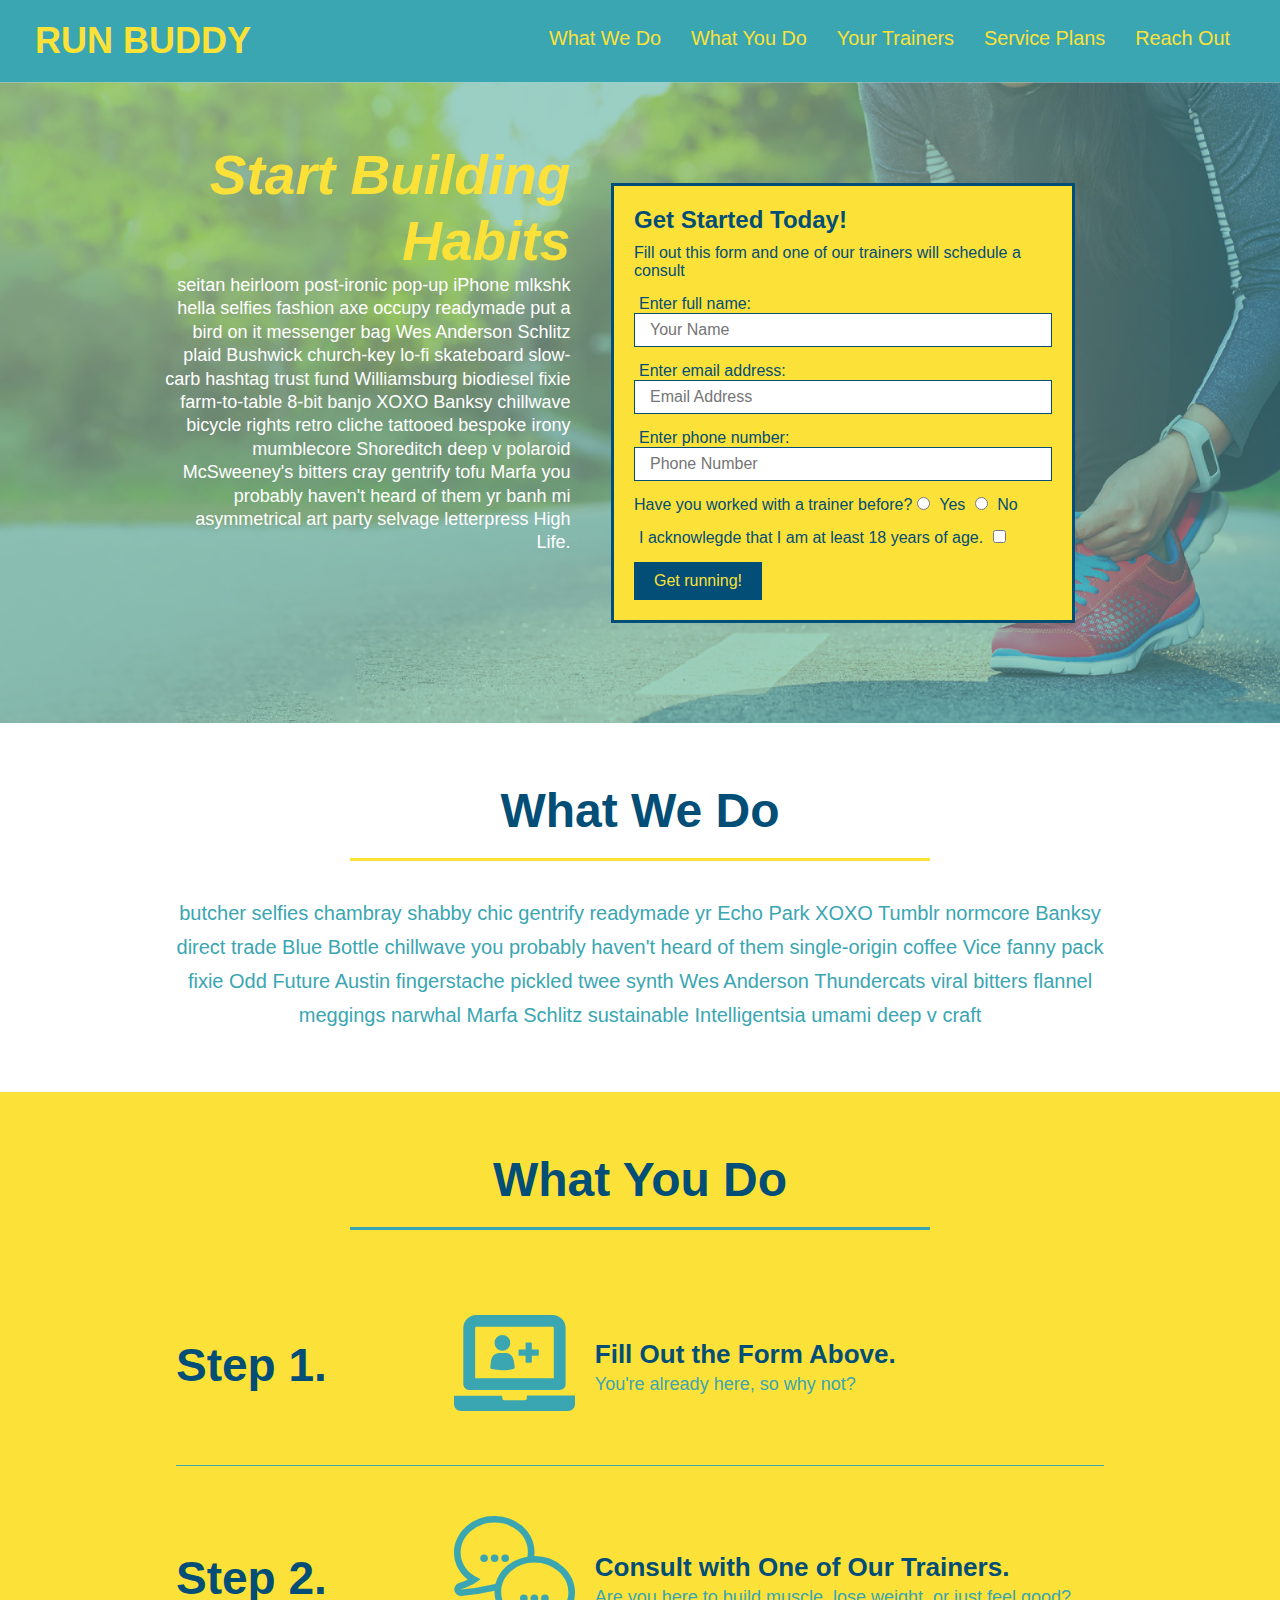
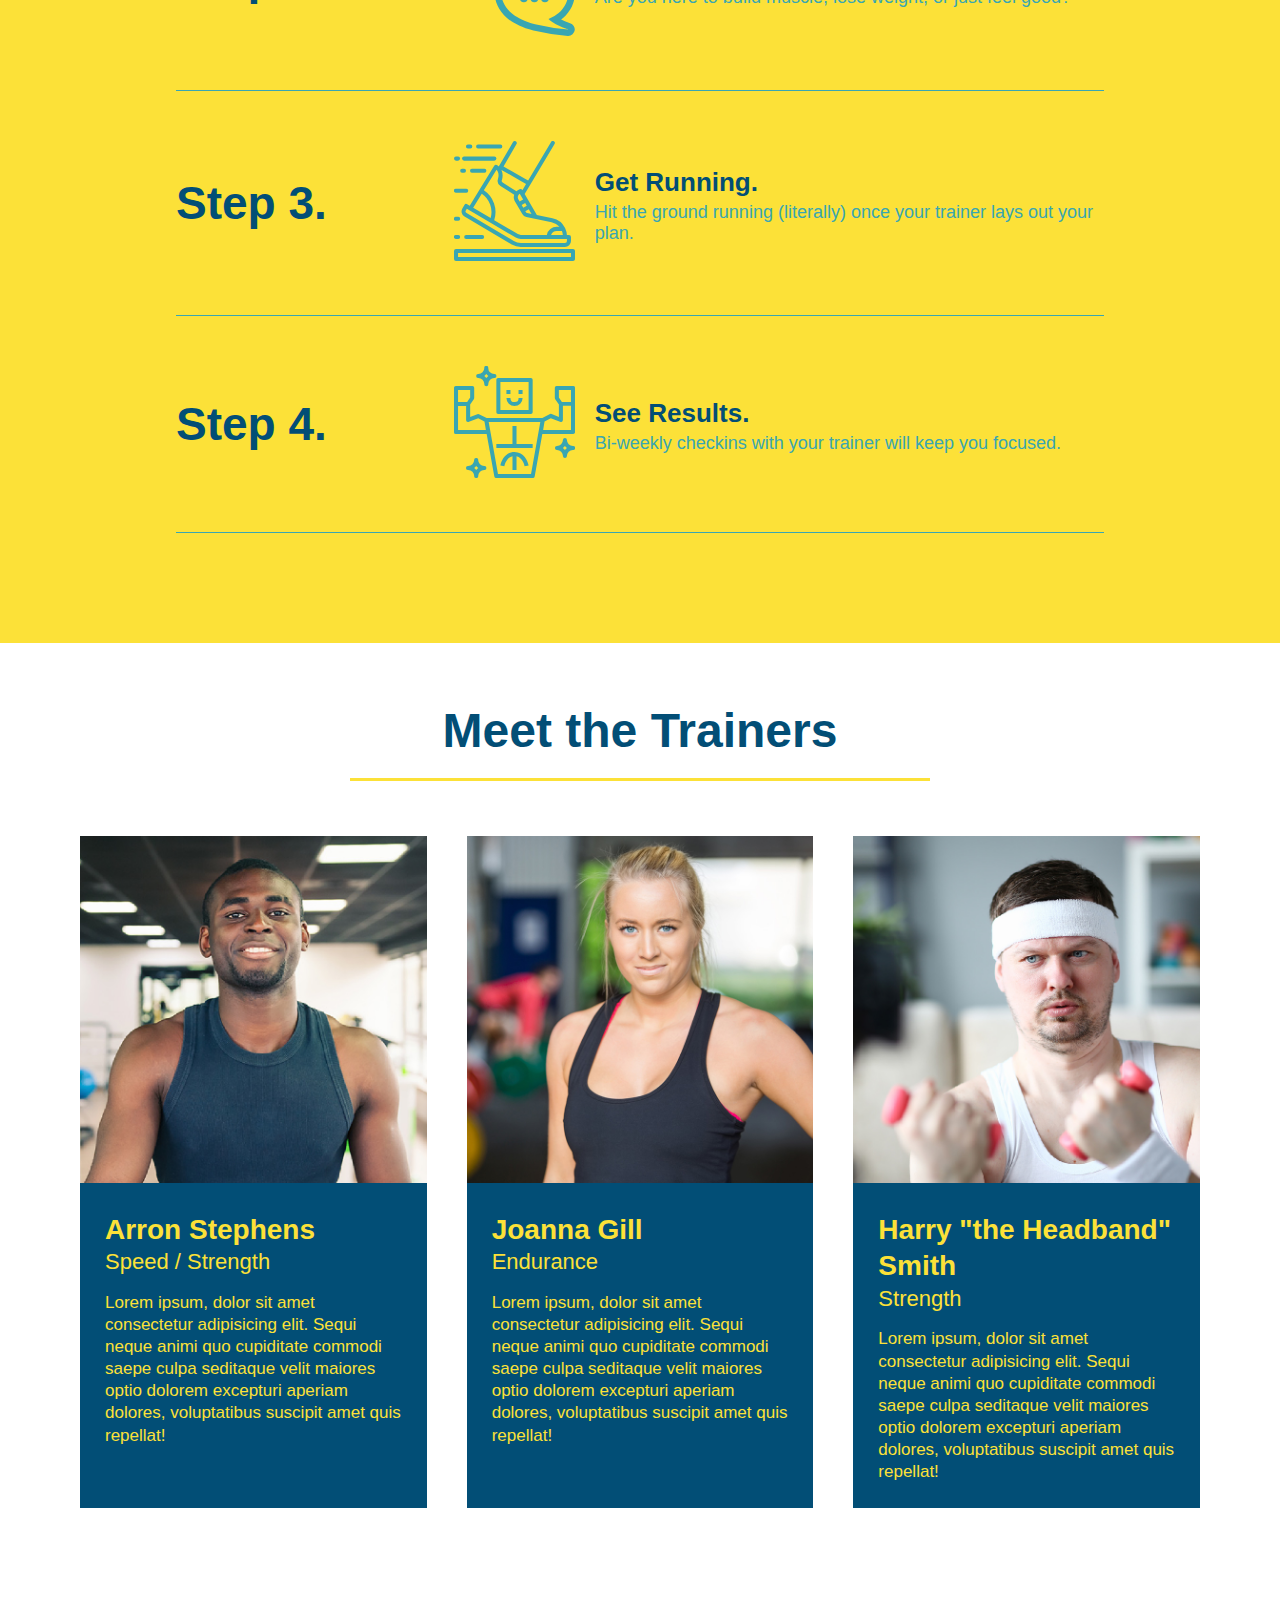
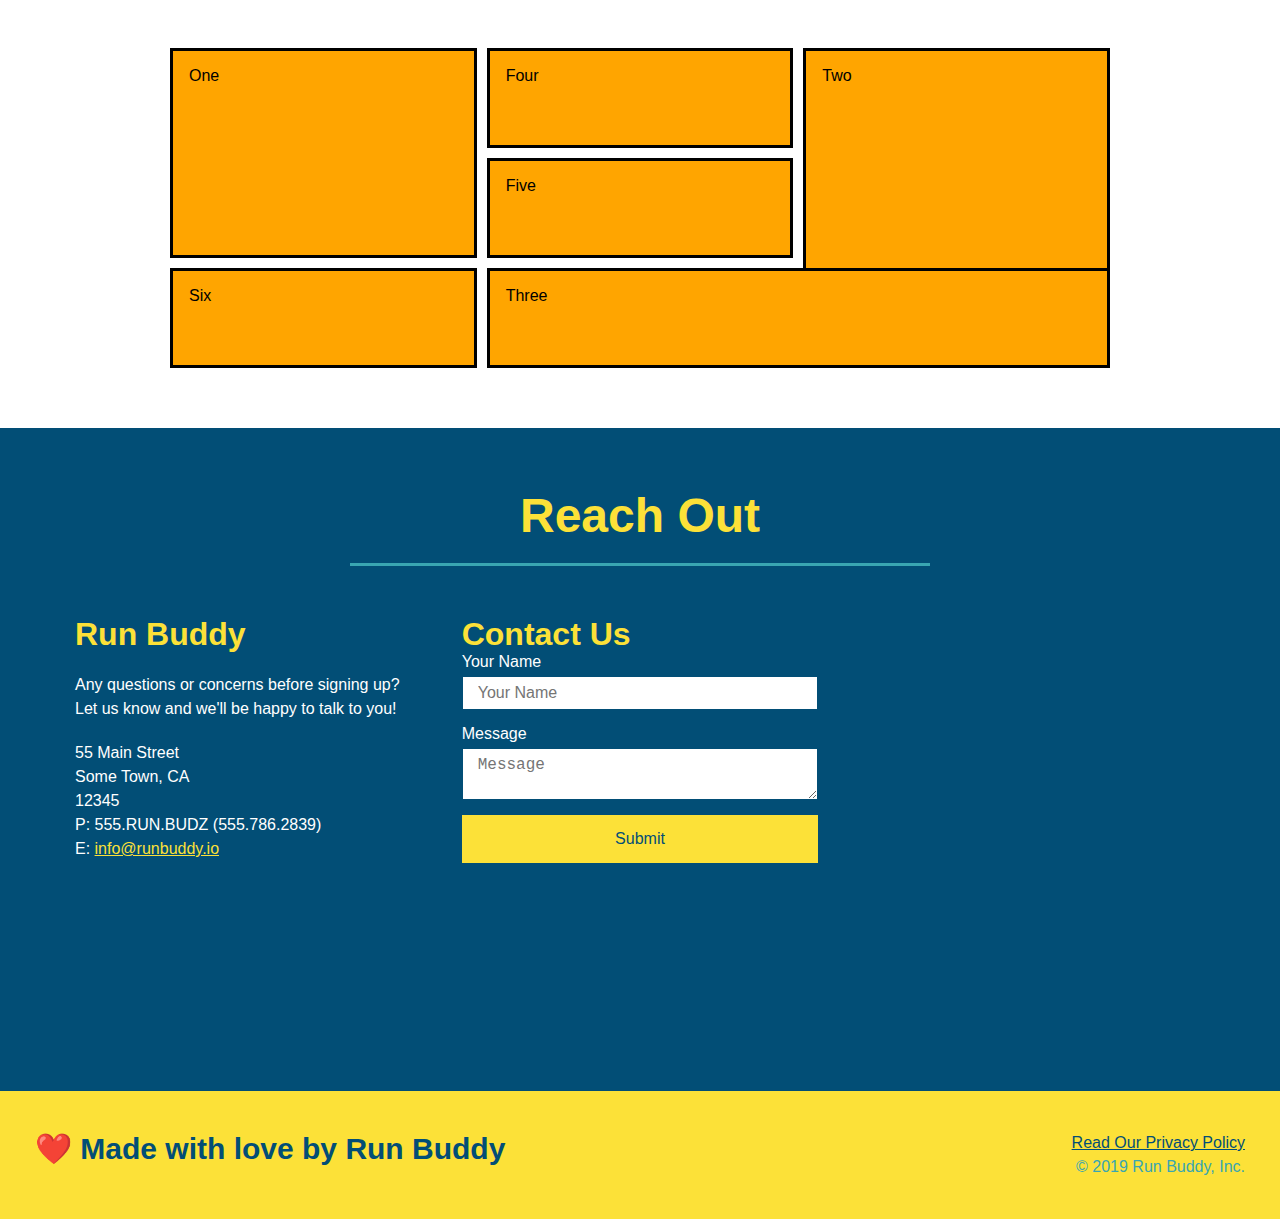
==== commit 65fd2d5b: "added more grid examples" ====
--- a/index.html
+++ b/index.html
@@ -184,12 +184,12 @@
        <!-- service plans section -->
        <section id="service-plans" class="services">
         <div class="service-grid-container">
-            <div class="service-grid-item">One</div>
-            <div class="service-grid-item">Two</div>
-            <div class="service-grid-item">Three</div>
-            <div class="service-grid-item">Four</div>
-            <div class="service-grid-item">Five</div>
-            <div class="service-grid-item">Six</div>
+            <div class="service-grid-item box1">One</div>
+            <div class="service-grid-item box2">Two</div>
+            <div class="service-grid-item box3">Three</div>
+            <div class="service-grid-item box4">Four</div>
+            <div class="service-grid-item box5">Five</div>
+            <div class="service-grid-item box6">Six</div>
         </div>
        </section>
        <!-- "reach out" section-->
--- a/assets/css/style.css
+++ b/assets/css/style.css
@@ -448,14 +448,33 @@
 
   /* grid styles */
   .service-grid-container {
+      max-width: 940px;
+      margin: 0 auto;
       display: grid;
+      grid-template-columns: repeat(3, 1fr);
+      grid-template-rows: repeat(3, 100px);
+      grid-gap: 10px;
   }
   .service-grid-item {
-      width: 200px;
-      height: 50px;
       background-color: orange;
+      padding: 1em;
       border: solid;
       color: black;
+  }
+
+  .box1 {
+    grid-column: 1/2; 
+    grid-row: 1/3; 
+  }
+
+  .box2 {
+      grid-column: 3/4;
+      grid-row: 1/-1;
+  }
+
+  .box3 {
+      grid-column: 2/ span 2;
+      grid-row: 3/ span 1;
   }
 
 /* MEDIA QUERY FOR MOBILE PHONES AND SMALLER */
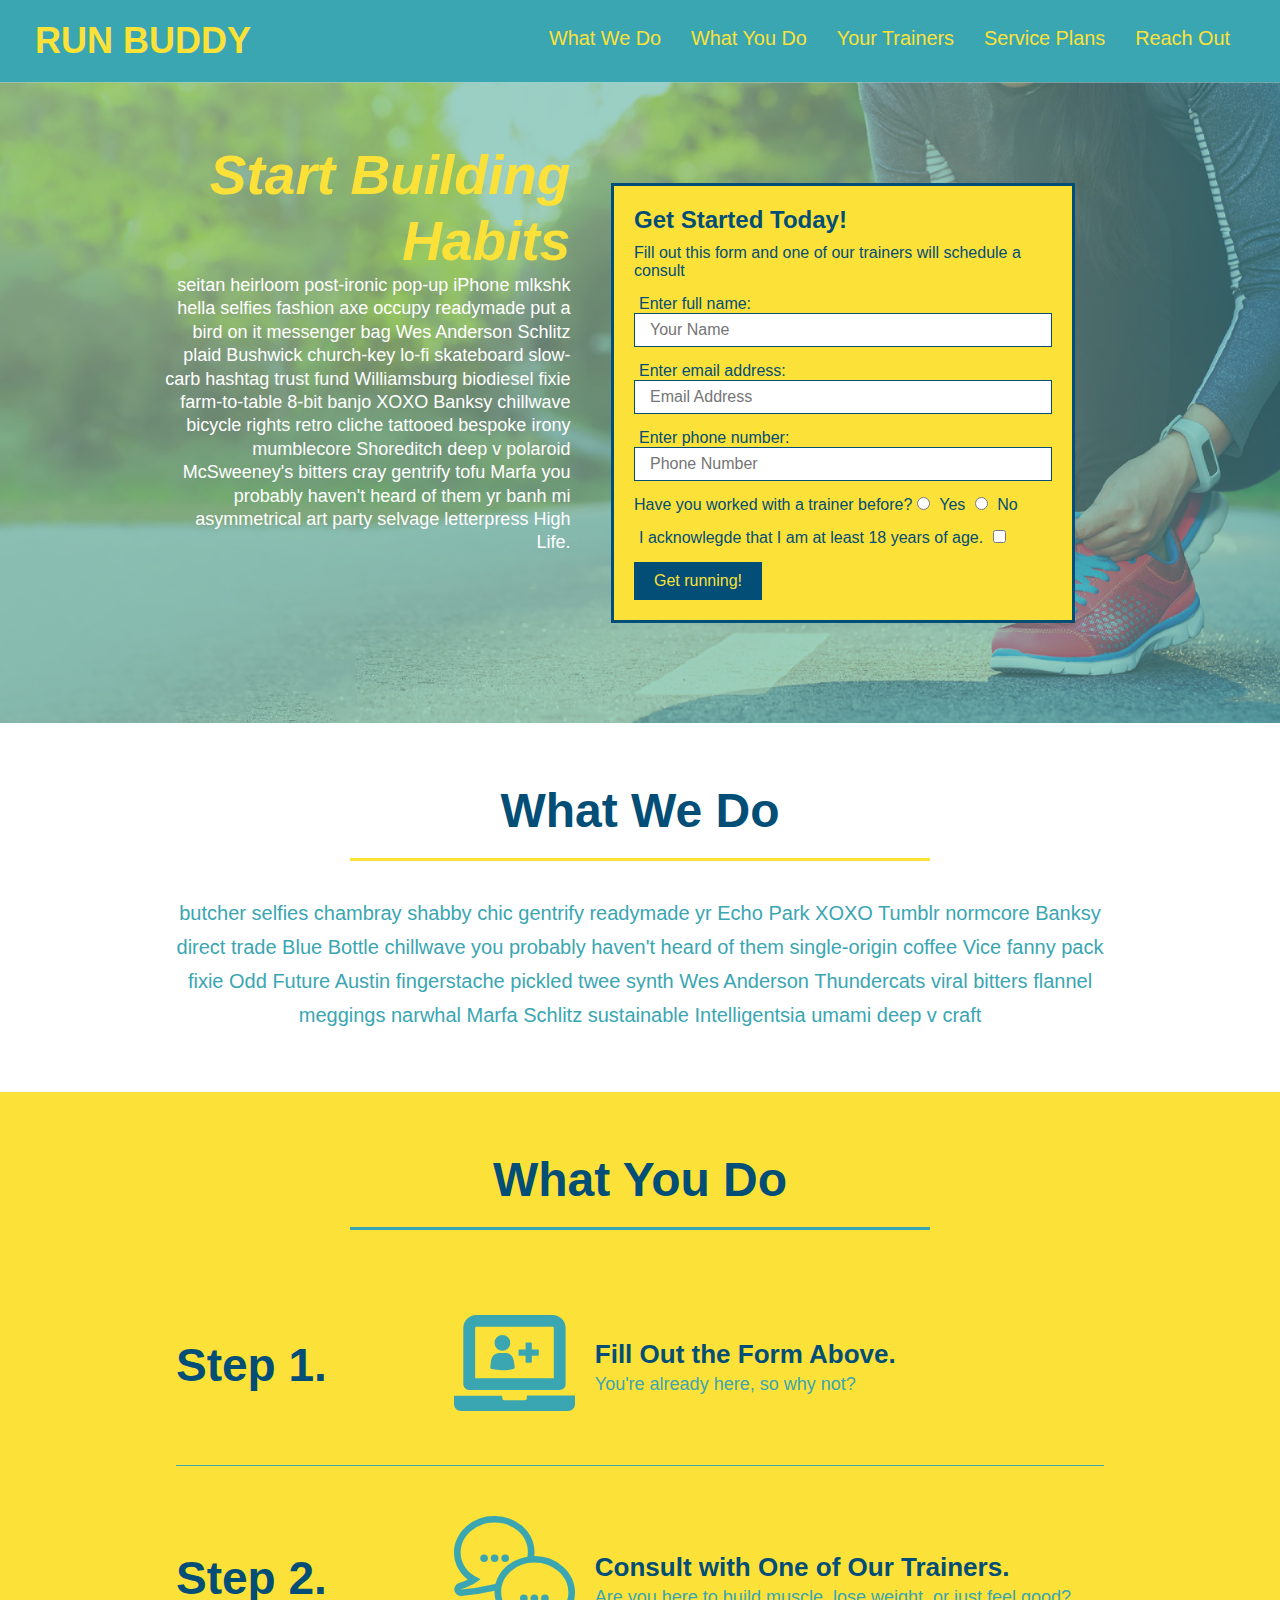
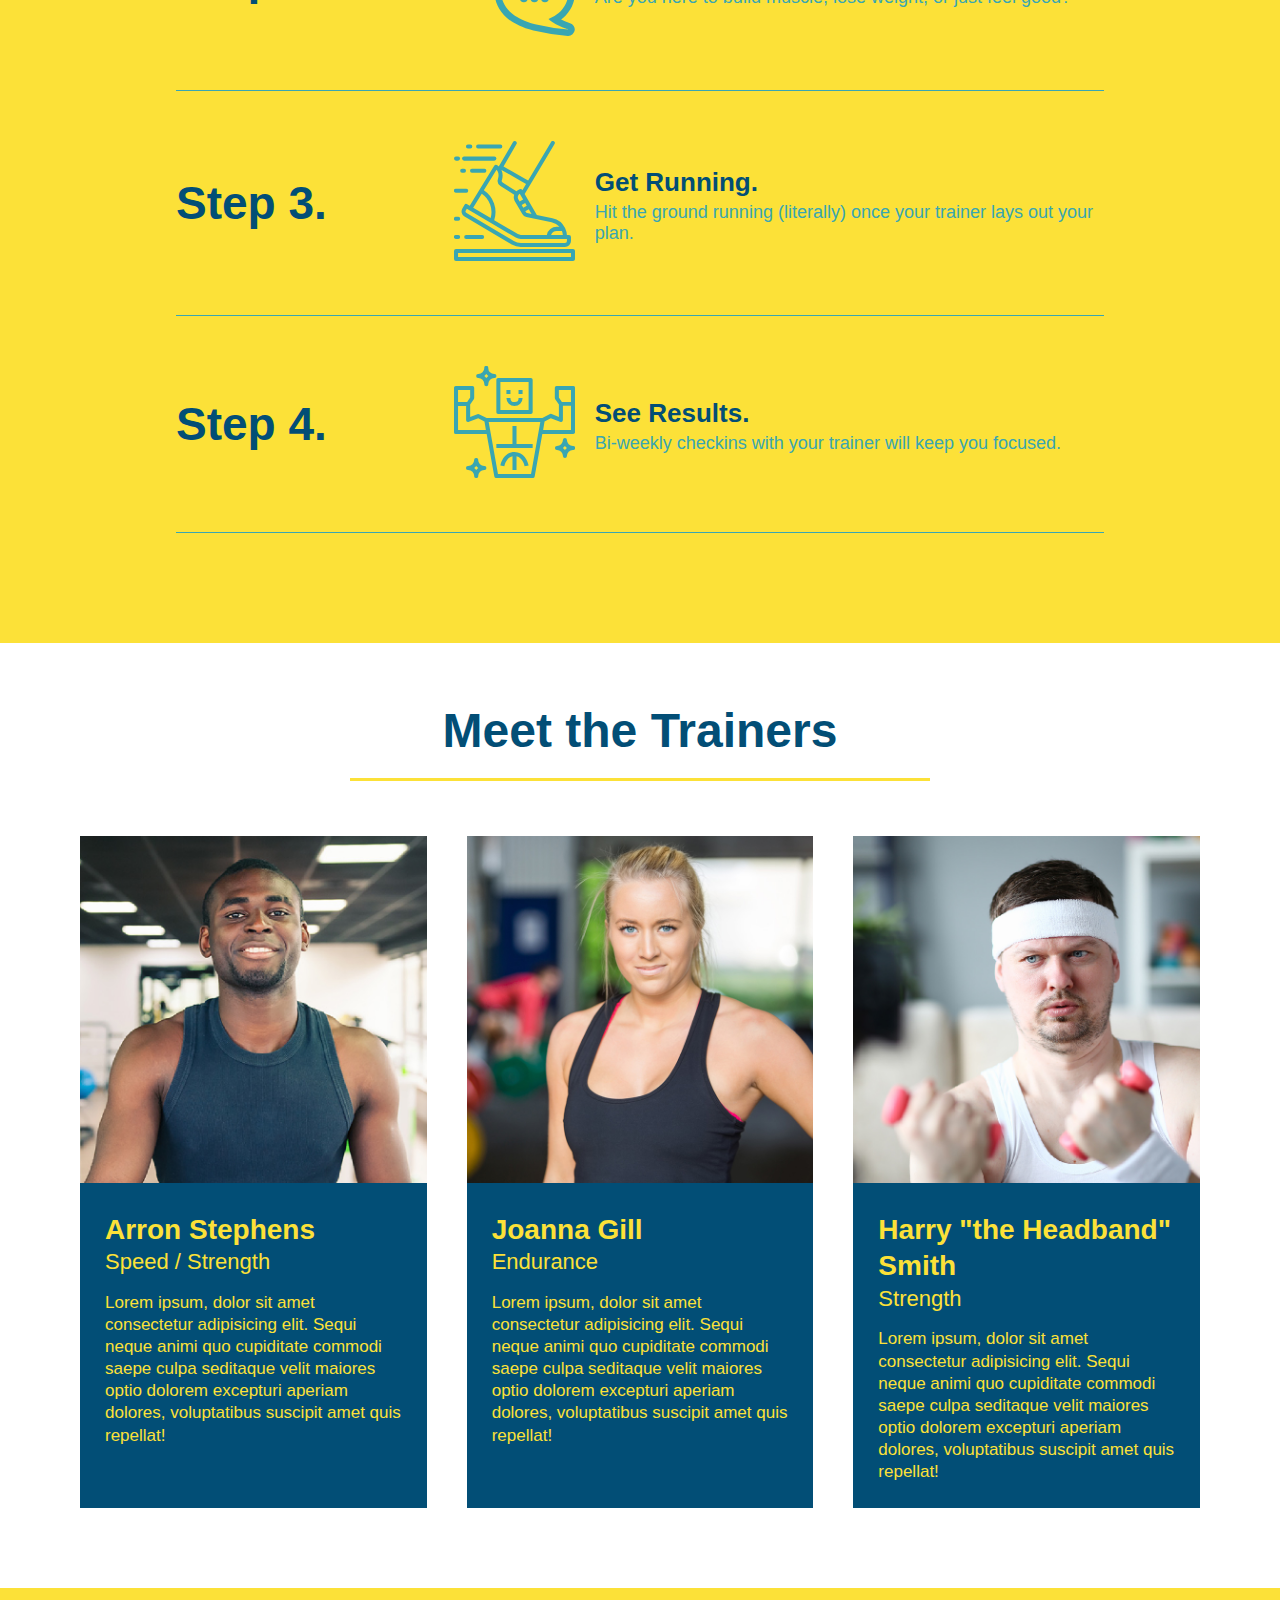
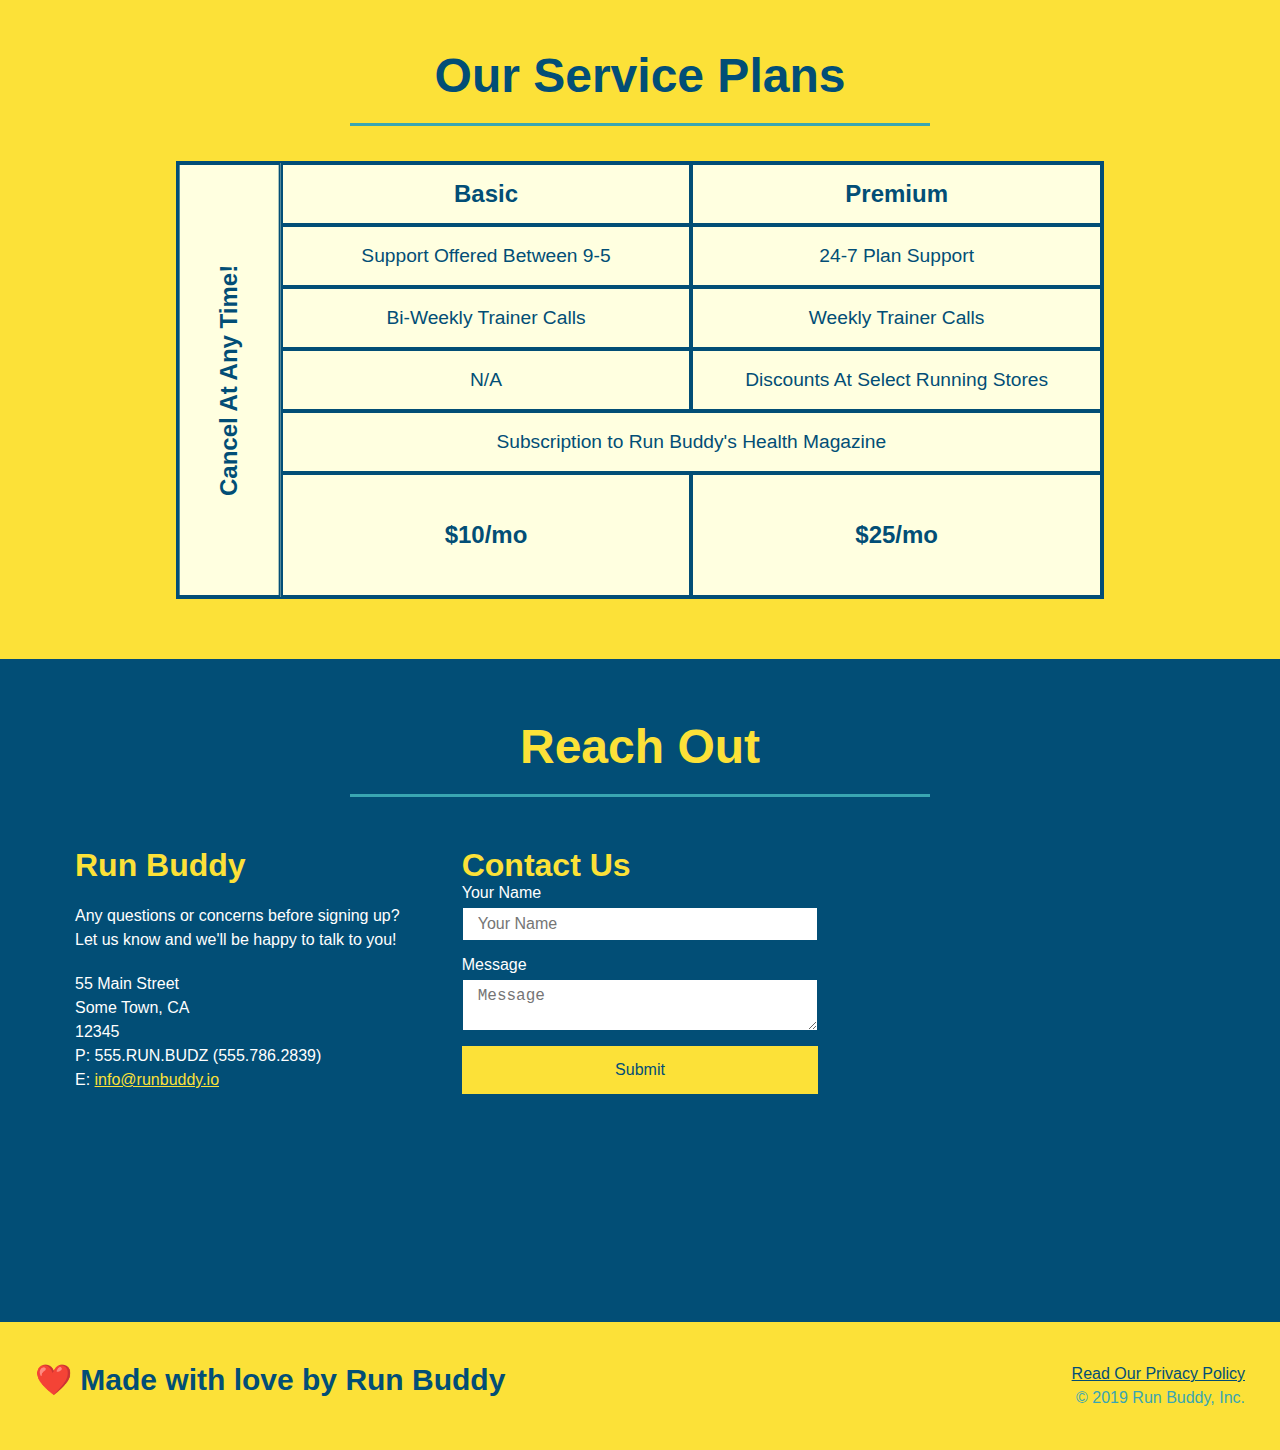
==== commit 1ec79551: "added service table comparison" ====
--- a/index.html
+++ b/index.html
@@ -183,14 +183,54 @@
        </section>
        <!-- service plans section -->
        <section id="service-plans" class="services">
-        <div class="service-grid-container">
-            <div class="service-grid-item box1">One</div>
-            <div class="service-grid-item box2">Two</div>
-            <div class="service-grid-item box3">Three</div>
-            <div class="service-grid-item box4">Four</div>
-            <div class="service-grid-item box5">Five</div>
-            <div class="service-grid-item box6">Six</div>
-        </div>
+           <h2 class="section-title secondary-border">Our Service Plans</h2>
+        <div class="service-grid-wrapper">
+            <div class="service-grid-container">
+                <!-- Headers -->
+                <!-- column 2 basic service plan -->
+                <div class="service-grid-item grid-head basic">
+                    Basic
+                </div>
+                <!-- column 3 premium service plan -->
+                <div class="service-grid-item grid-head premium">
+                    Premium
+                </div>
+                <!-- Body -->
+                <div class="service-grid-item basic">
+                    Support Offered Between 9-5
+                </div>
+                <div class="service-grid-item premium">
+                    24-7 Plan Support
+                </div>
+                <div class="service-grid-item basic">
+                    Bi-Weekly Trainer Calls
+                </div>
+                <div class="service-grid-item premium">
+                    Weekly Trainer Calls
+                </div>
+                <div class="service-grid-item basic">
+                    N/A
+                </div>
+                <div class="service-grid-item premium">
+                    Discounts At Select Running Stores
+                </div>
+                <div class="service-grid-item both">
+                    Subscription to Run Buddy's Health Magazine
+                </div>
+                <div class="service-grid-item grid-price basic">
+                    $10/mo
+                </div>
+                <div class="service-grid-item grid-price premium">
+                    $25/mo
+                </div>
+                <!-- column one -->
+                <div class="service-grid-item cancel">
+                    Cancel At Any Time!
+                </div>
+            </div>
+        </div>
+        
+           
        </section>
        <!-- "reach out" section-->
        <section id="reach-out" class="contact">
--- a/assets/css/style.css
+++ b/assets/css/style.css
@@ -252,8 +252,62 @@
 .trainer-bio p {
   font-size: 17px;
 } 
-
 /* Trainers Styles End */
+
+/* services grid styles */
+.services {
+    background: #fce138;
+}
+
+.service-grid-wrapper {
+    display: flex;
+    width: 100%;
+    justify-content: center;
+}
+.service-grid-container {
+  background:lightyellow;
+  width: 80%;
+  display: grid;
+  /* repeat(iterator,size) */
+  grid-template-columns: 1fr repeat(2, 4fr);
+  grid-template-rows: repeat(5, 1fr) 2fr;
+  border: 2px solid #024e76;
+  color: #024e76;
+  font-size: 1.2rem;
+}
+.service-grid-item {
+    padding: 15px 0;
+    border: 2px solid #024e76;
+    display: flex;
+    align-items: center;
+    justify-content: center;
+    text-align: center;
+
+}
+
+/* specific match */
+.service-grid-item.basic {
+    grid-column: 2 / span 1;
+}
+
+.service-grid-item.both {
+    grid-column: 2 / span 2;
+}
+
+.service-grid-item.cancel {
+  writing-mode: vertical-lr;
+  transform: rotate(180deg);
+  grid-column: 1;  
+  grid-row: 1 / -1;
+    
+}
+
+.grid-head, .grid-price, .service-grid-item.cancel {
+    font-size: 1.5rem;
+    font-weight:bold;
+}
+
+/* end services grid styles */
 
 /* Reach Out - Contact - Styles Start */
 
@@ -361,6 +415,7 @@
 .flex-row {
     display: flex;
 }
+
 
 /* @media styles */
 /* MEDIA QUERY FOR SMALLER DESKTOP SCREENS AND SMALLER */
@@ -443,38 +498,25 @@
     .step-text {
       flex: 100%;  
     }
-  
-  }
-
-  /* grid styles */
-  .service-grid-container {
-      max-width: 940px;
-      margin: 0 auto;
-      display: grid;
-      grid-template-columns: repeat(3, 1fr);
-      grid-template-rows: repeat(3, 100px);
-      grid-gap: 10px;
-  }
-  .service-grid-item {
-      background-color: orange;
-      padding: 1em;
-      border: solid;
-      color: black;
-  }
-
-  .box1 {
-    grid-column: 1/2; 
-    grid-row: 1/3; 
-  }
-
-  .box2 {
-      grid-column: 3/4;
-      grid-row: 1/-1;
-  }
-
-  .box3 {
-      grid-column: 2/ span 2;
-      grid-row: 3/ span 1;
+    
+    .service-grid-container {
+        grid-template-columns: 1fr 1fr;
+    }
+
+    .service-grid-item.basic {
+        grid-column: 1;
+    }
+
+    .service-grid-item.both {
+        grid-column: 1 /-1;
+    }
+
+    .service-grid-item.cancel {
+        transform: none;
+        writing-mode: unset;
+        grid-column: 1/-1;
+        grid-row: -1;
+    }
   }
 
 /* MEDIA QUERY FOR MOBILE PHONES AND SMALLER */
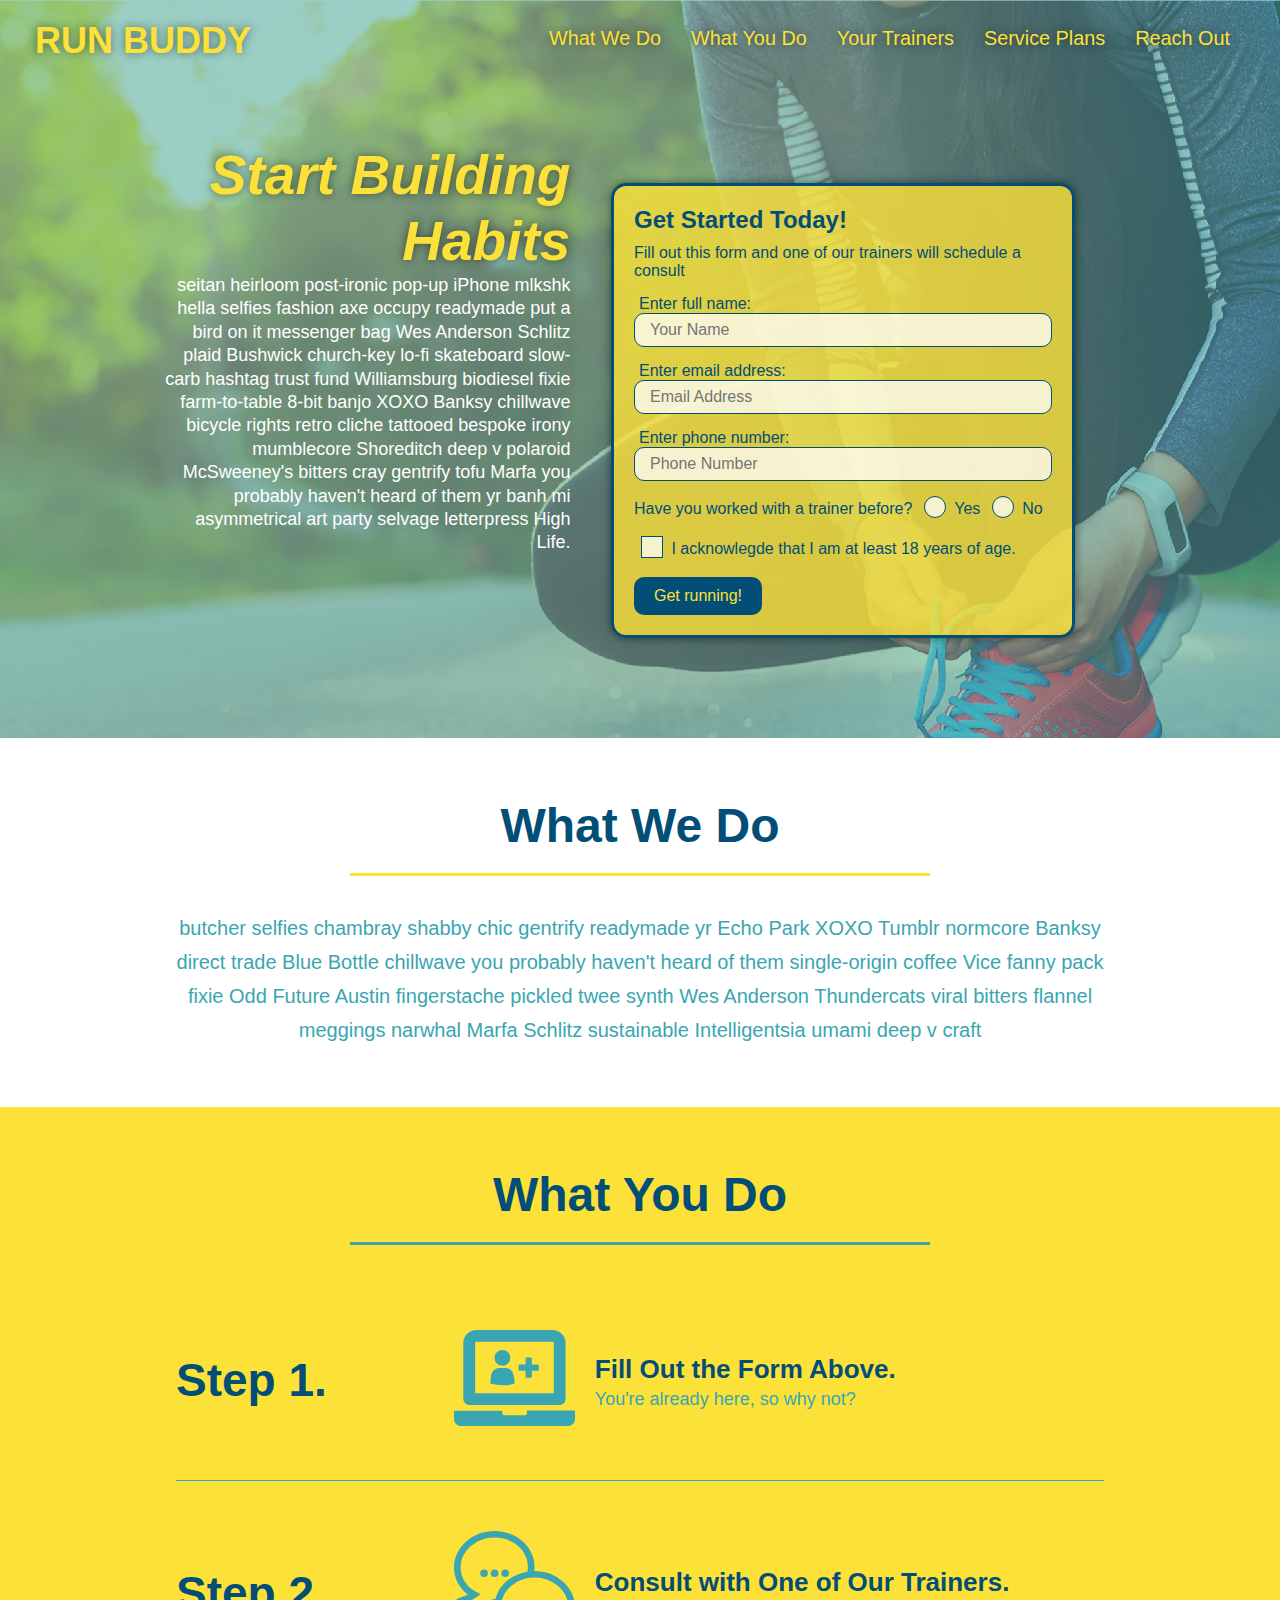
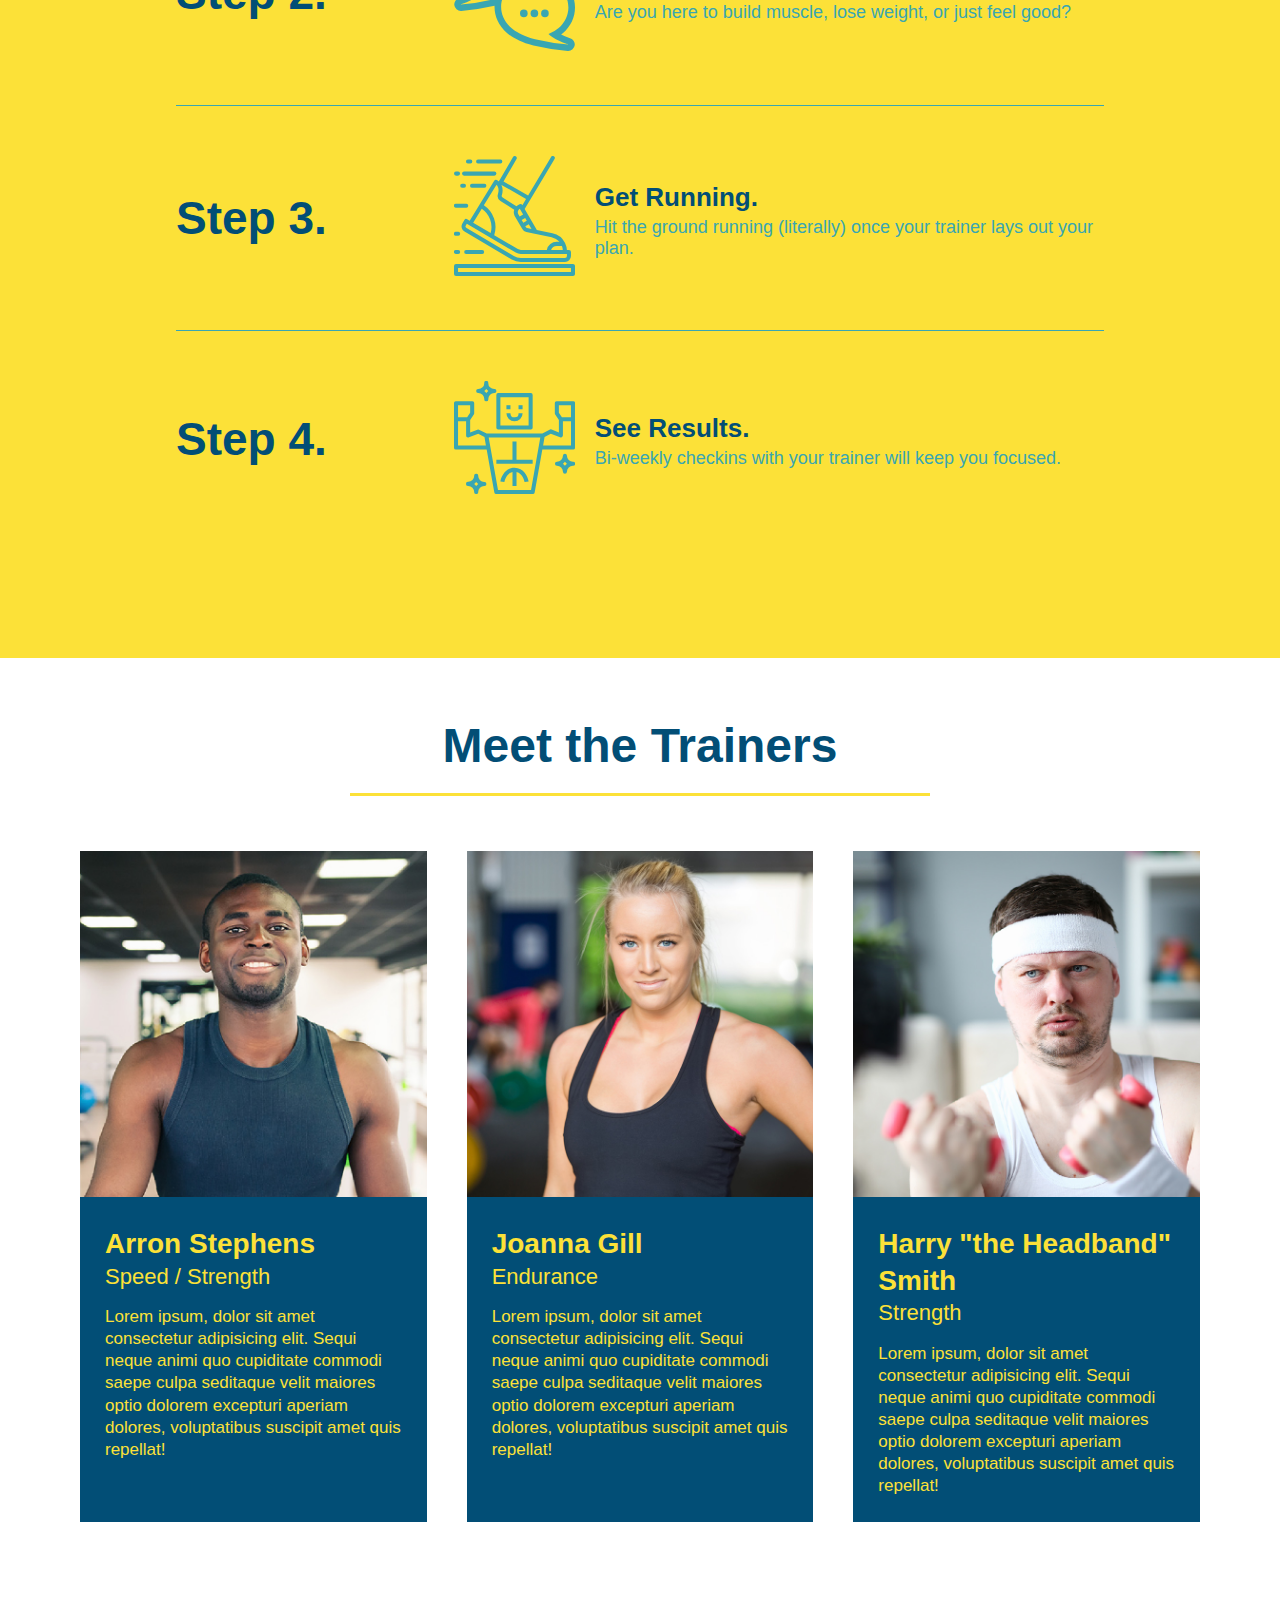
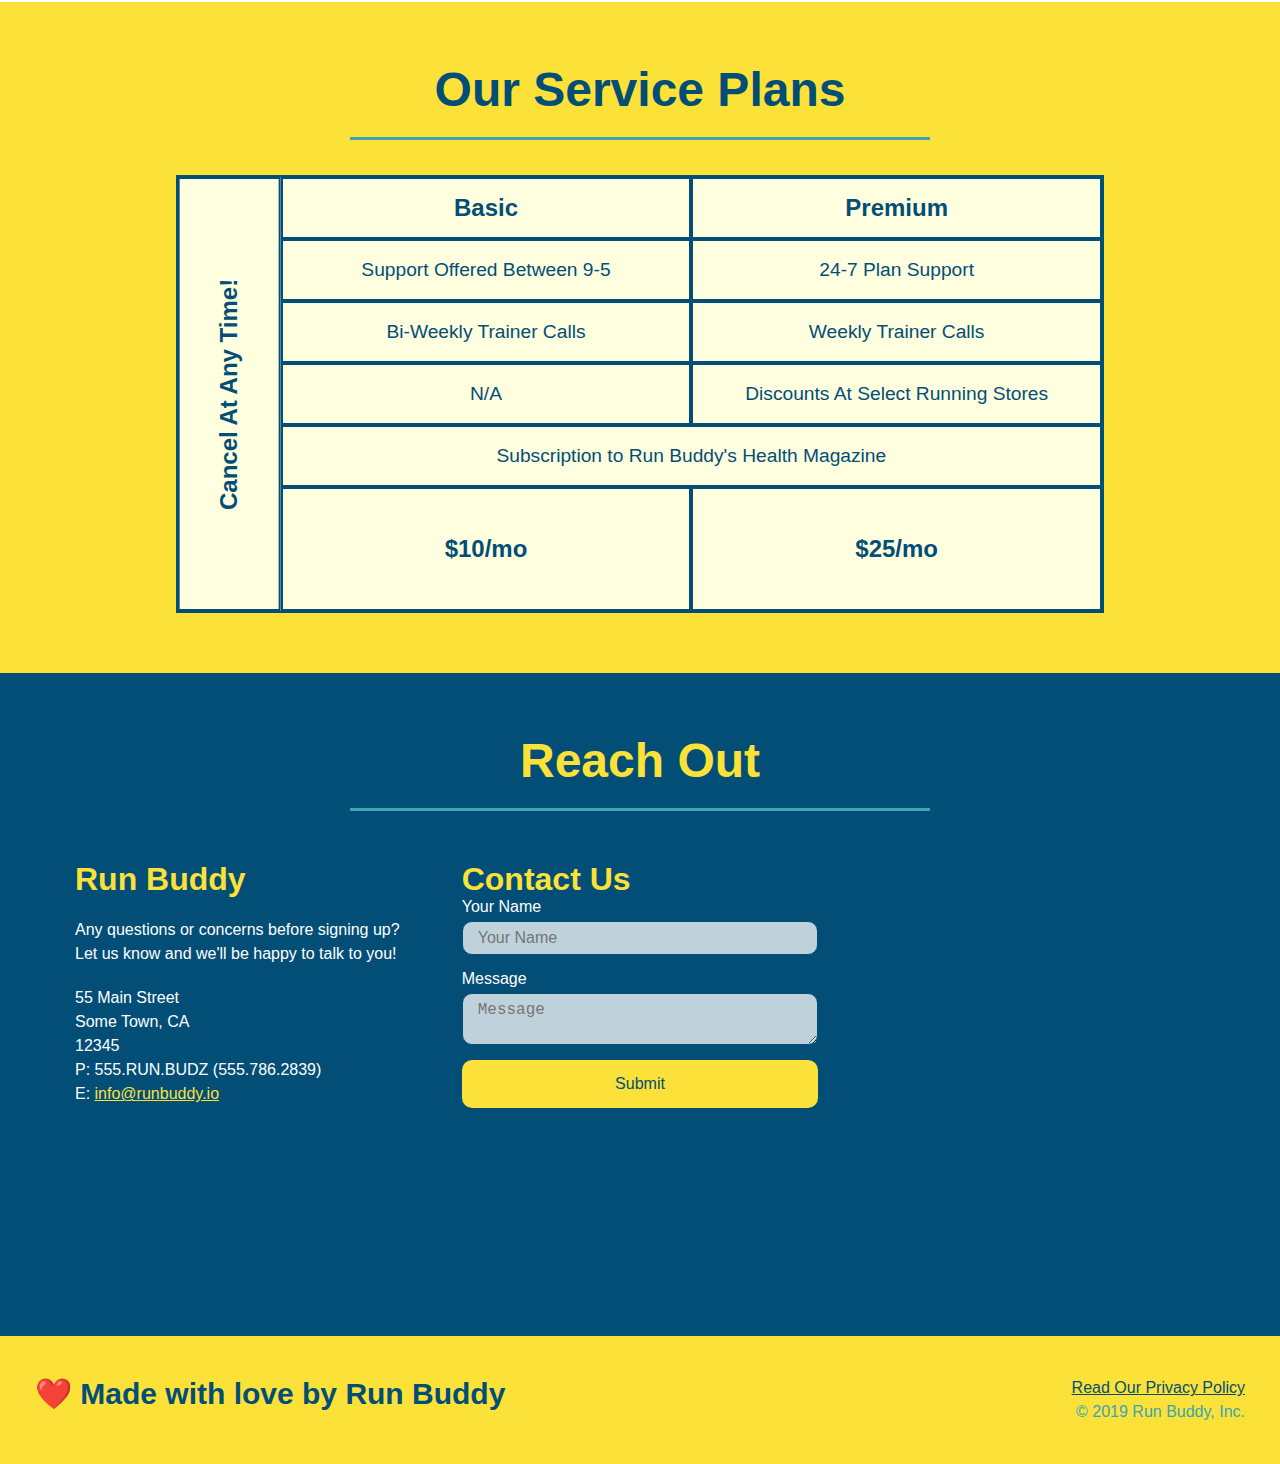
==== commit 6fe8a9cf: "radio buttons and check box styles  finished" ====
--- a/index.html
+++ b/index.html
@@ -58,14 +58,21 @@
                     <input type="tel" placeholder="Phone Number" name="phone" id="phone" class="form-input"/>
                     <p>
                         Have you worked with a trainer before?
-                        <input type="radio" name="trainer-confirm" id="trainer-yes" />
-                        <label for="trainer-yes">Yes</label>
-                        <input type="radio" name="trainer-confirm" id="trainer-no" />
-                        <label for="trainer-no">No</label>
+                        <span class="radio-wrapper">
+                            <input type="radio" name="trainer-confirm" id="trainer-yes" />
+                            <label for="trainer-yes">Yes</label>
+                        </span>
+                        <span class="radio-wrapper">
+                            <input type="radio" name="trainer-confirm" id="trainer-no" />
+                            <label for="trainer-no">No</label>
+                        </span> 
                     </p>
                     <p>
-                        <label for="checkbox">I acknowlegde that I am at least 18 years of age.</label>
-                        <input type="checkbox" name="age-confirm" id="checkbox" />
+                        <span class="checkbox-wrapper">
+                            <input type="checkbox" name="age-confirm" id="checkbox" />
+                            <label for="checkbox">I acknowlegde that I am at least 18 years of age.</label>
+                           
+                        </span>
                     </p>
                         <button type="submit">
                             Get running!
--- a/assets/css/style.css
+++ b/assets/css/style.css
@@ -17,6 +17,15 @@
     display: flex;
     justify-content: space-between;
     flex-wrap: wrap;
+    position: -webkit-sticky;
+    position: sticky;
+    top: 0;
+    background-image: url("../images/hero-bg.jpg");
+    background-size: cover;
+    background-position: center;
+    background-attachment: fixed;
+    background-position: 80%;
+    z-index: 9999;
 }
 
 header h1 {
@@ -24,6 +33,7 @@
     font-size: 36px;
     color: #fce138;
     margin: 0;
+    text-shadow: 0 0 10px rgba(0, 0, 0, 0.5);
 }
 
 header a {
@@ -47,8 +57,15 @@
     padding: 10px 15px;
     font-weight: lighter;
     font-size: 1.55vw;
-}
-
+    text-shadow: 0 0 10px rgba(0, 0, 0, 0.5);
+}
+
+header nav ul li a:hover {
+    background: #fce138;
+    color: #024e76;
+    border-radius: 15px;
+    text-shadow: none;
+}
 /* General Styles-  these styles are not element specific, but can be used anywhere in the project*/
 section {
     padding: 60px;
@@ -79,10 +96,10 @@
 /* Hero Style Start */
 .hero {
     background-image: url("../images/hero-bg.jpg");
-    /* height: 600px; */
     background-size: cover;
     background-position: center;
-    /* position:relative; */
+    background-attachment: fixed;
+    background-position: 80%;
     display: flex;
     justify-content: center;
     flex-wrap: wrap;
@@ -103,18 +120,18 @@
     font-size: 55px;
     color: #fce138;
     line-height: 1.2;
+    text-shadow: 0 0 10px rgba(0, 0, 0, 0.5);
 }
 
 .hero-form {
     color: #024e76;
-    background: #fce138;
+    background: rgba(252,225,56, 0.8);
     padding: 20px;
     width: 40%;
     margin: 3.5%;
     border: solid 3px #024e76; 
-    /* position: absolute; */
-    /* bottom: 120px;
-    right: 140px; */
+    border-radius: 15px;
+    box-shadow: 0 0 10px rgba(0, 0, 0, 0.5);
 
 }
 
@@ -130,12 +147,19 @@
 
 .form-input {
     border: 1px solid #024e76;
+    border-radius: 10px;
     display:block;
     padding: 7px 15px;
     font-size: 16px;
     color: #024e76;
     width:100%;
     margin-bottom: 15px;
+    background-color: rgba(255, 255, 255, 0.75);
+}
+
+.form-input:focus {
+    background-color: rgba(255,255,255,1);
+    outline: none;
 }
 
 .hero-form label {
@@ -146,9 +170,72 @@
     color: #fce138;
     background-color:#024e76;
     border: none;
+    border-radius: 10px; 
     padding: 10px 20px;
     font-size:16px;
 }
+
+.hero-form button:hover {
+    background-color: #39a6b2;
+}
+.checkbox-wrapper input, .radio-wrapper input{
+    opacity: 0;
+}
+
+.checkbox-wrapper label, .radio-wrapper label {
+    position: relative;
+    left: 10px;
+    margin: 10px;
+    line-height: 1.6;
+}
+
+.checkbox-wrapper label::before, .radio-wrapper label::before {
+    content: "";
+    height: 20px;
+    width: 20px;
+    background: rgba(255, 255, 255, 0.75);
+    border: 1px solid #024e76;
+    position: absolute;
+    top: -4px;
+    left: -30px;
+}
+
+.radio-wrapper label::before {
+    border-radius: 50%;
+}
+
+.radio-wrapper label::after {
+    content:"";
+    width: 20px;
+    height: 20px;
+    border-radius: 50%;
+    background: #024e76;
+    position: absolute;
+    left: -29px;
+    top: -3px;
+    background-image: radial-gradient(circle, #39a6b2, #024e76);
+}
+
+.checkbox-wrapper label::after {
+    content: "";
+    height: 6px;
+    width:14px;
+    border-left: 2px solid #024e76;
+    border-bottom: 2px solid #024e76;
+    position: absolute;
+    left: -26px;
+    top: 1px;
+    transform: rotate(-58deg);
+}
+
+.checkbox-wrapper input + label::after, .radio-wrapper input + label::after {
+    content: none;
+}
+
+.checkbox-wrapper input:checked + label::after, .radio-wrapper input:checked + label::after {
+    content: "";
+}
+
 /* Hero Style End */
 
 /* What We Do Styles Start */
@@ -177,6 +264,9 @@
     align-items: center;
     justify-content: space-between;
 }
+ .step:last-child {
+    border-bottom: none;
+ }
 .step h3 {
     flex: 1 30%;
     color: #024e76;
@@ -283,6 +373,7 @@
     justify-content: center;
     text-align: center;
 
+
 }
 
 /* specific match */
@@ -356,6 +447,7 @@
 
 .contact-form input, .contact-form textarea {
     border: 1px solid #024e76;
+    border-radius: 10px;
     display: block;
     padding: 7px 15px;
     font-size: 16px;
@@ -363,16 +455,28 @@
     width: 100%;
     margin-bottom: 15px;
     margin-top: 5px;
+    background-color: rgba(255, 255, 255, 0.75);
+}
+
+.contact-form input:focus, .contact-form textarea:focus {
+    background-color: rgba(255, 255, 255, 1);
+    outline: none;
 }
 
 .contact-form button {
     width: 100%;
     border: none;
+    border-radius: 10px;
     background: #fce138;
     color: #024e76;
     text-align: center;
     padding: 15px 0;
     font-size: 16px;
+}
+
+.contact-form button:hover{
+    color: #fce138;
+    background: #39a6b2;
 }
 
 /* Reach Out Styles End */
@@ -424,6 +528,7 @@
     header {
         padding-bottom: 0;
         justify-content: center;
+        position: relative;
     }
 
     header h1 {
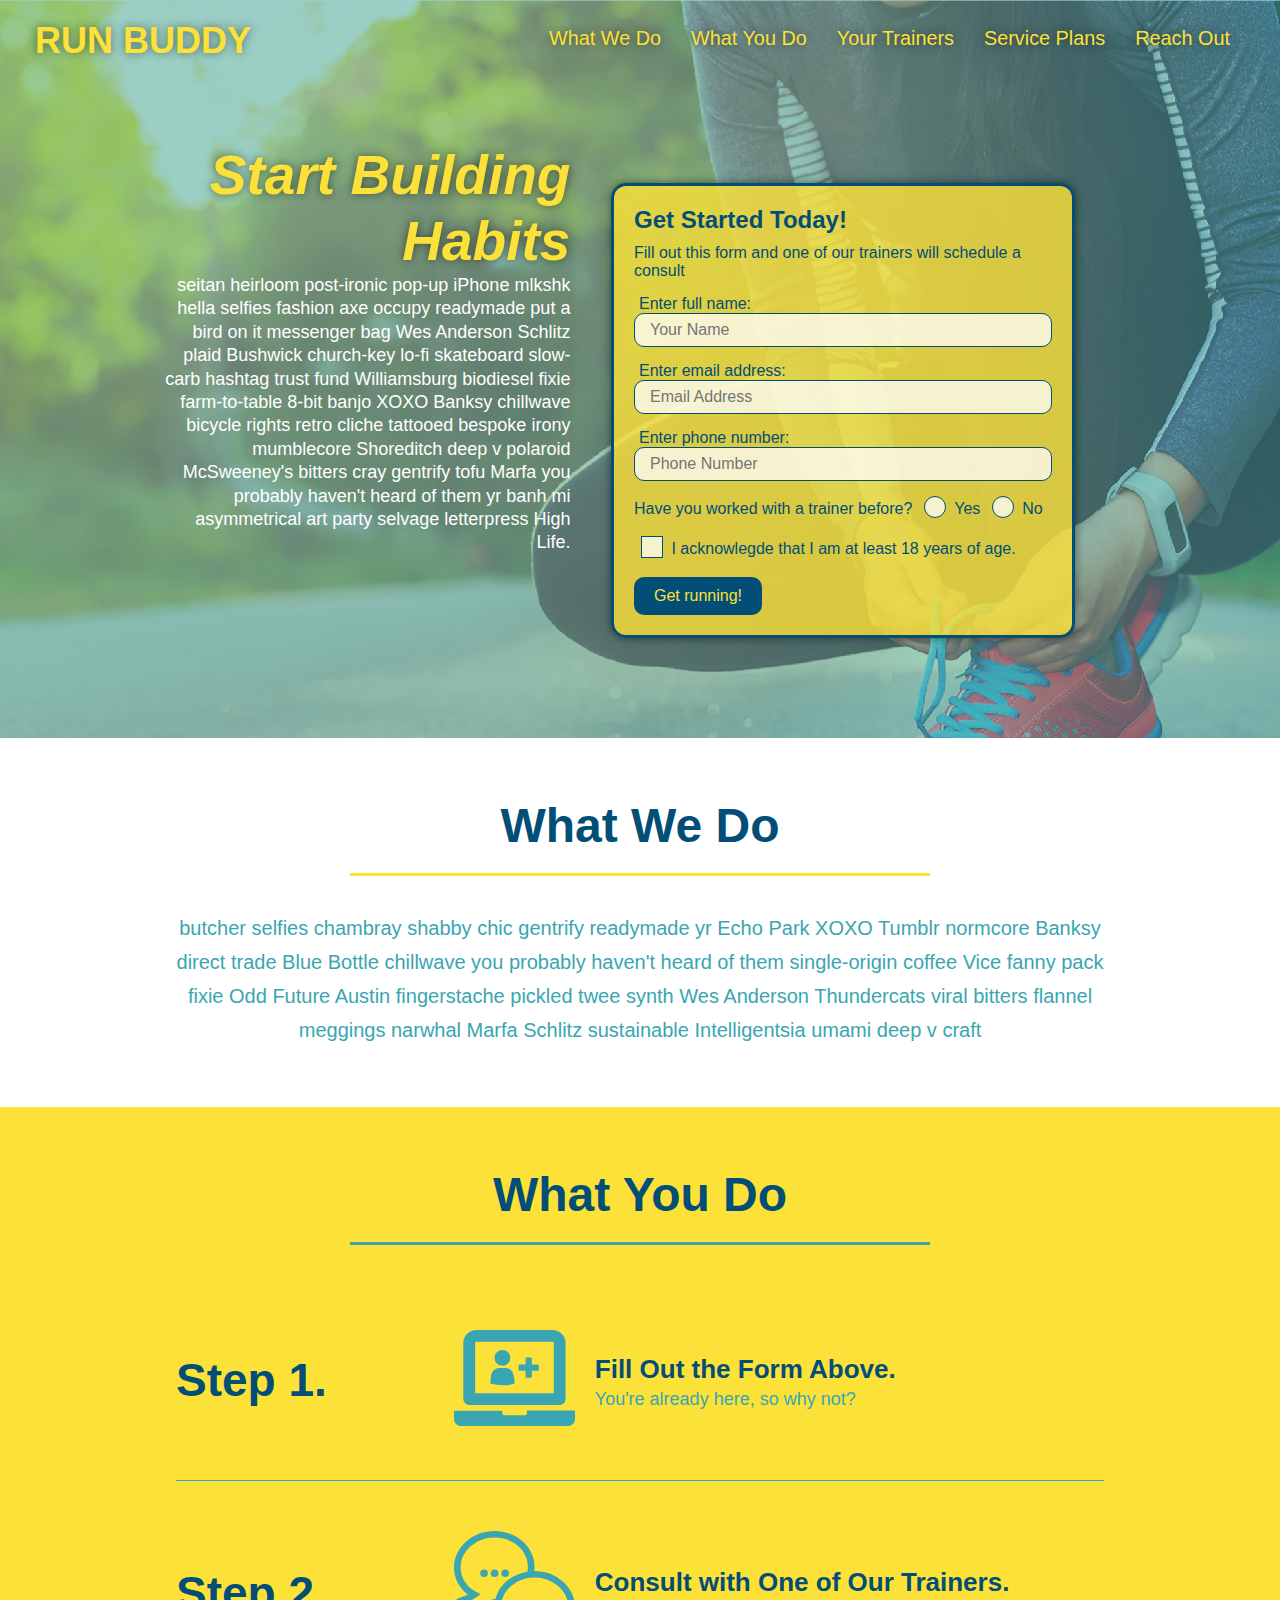
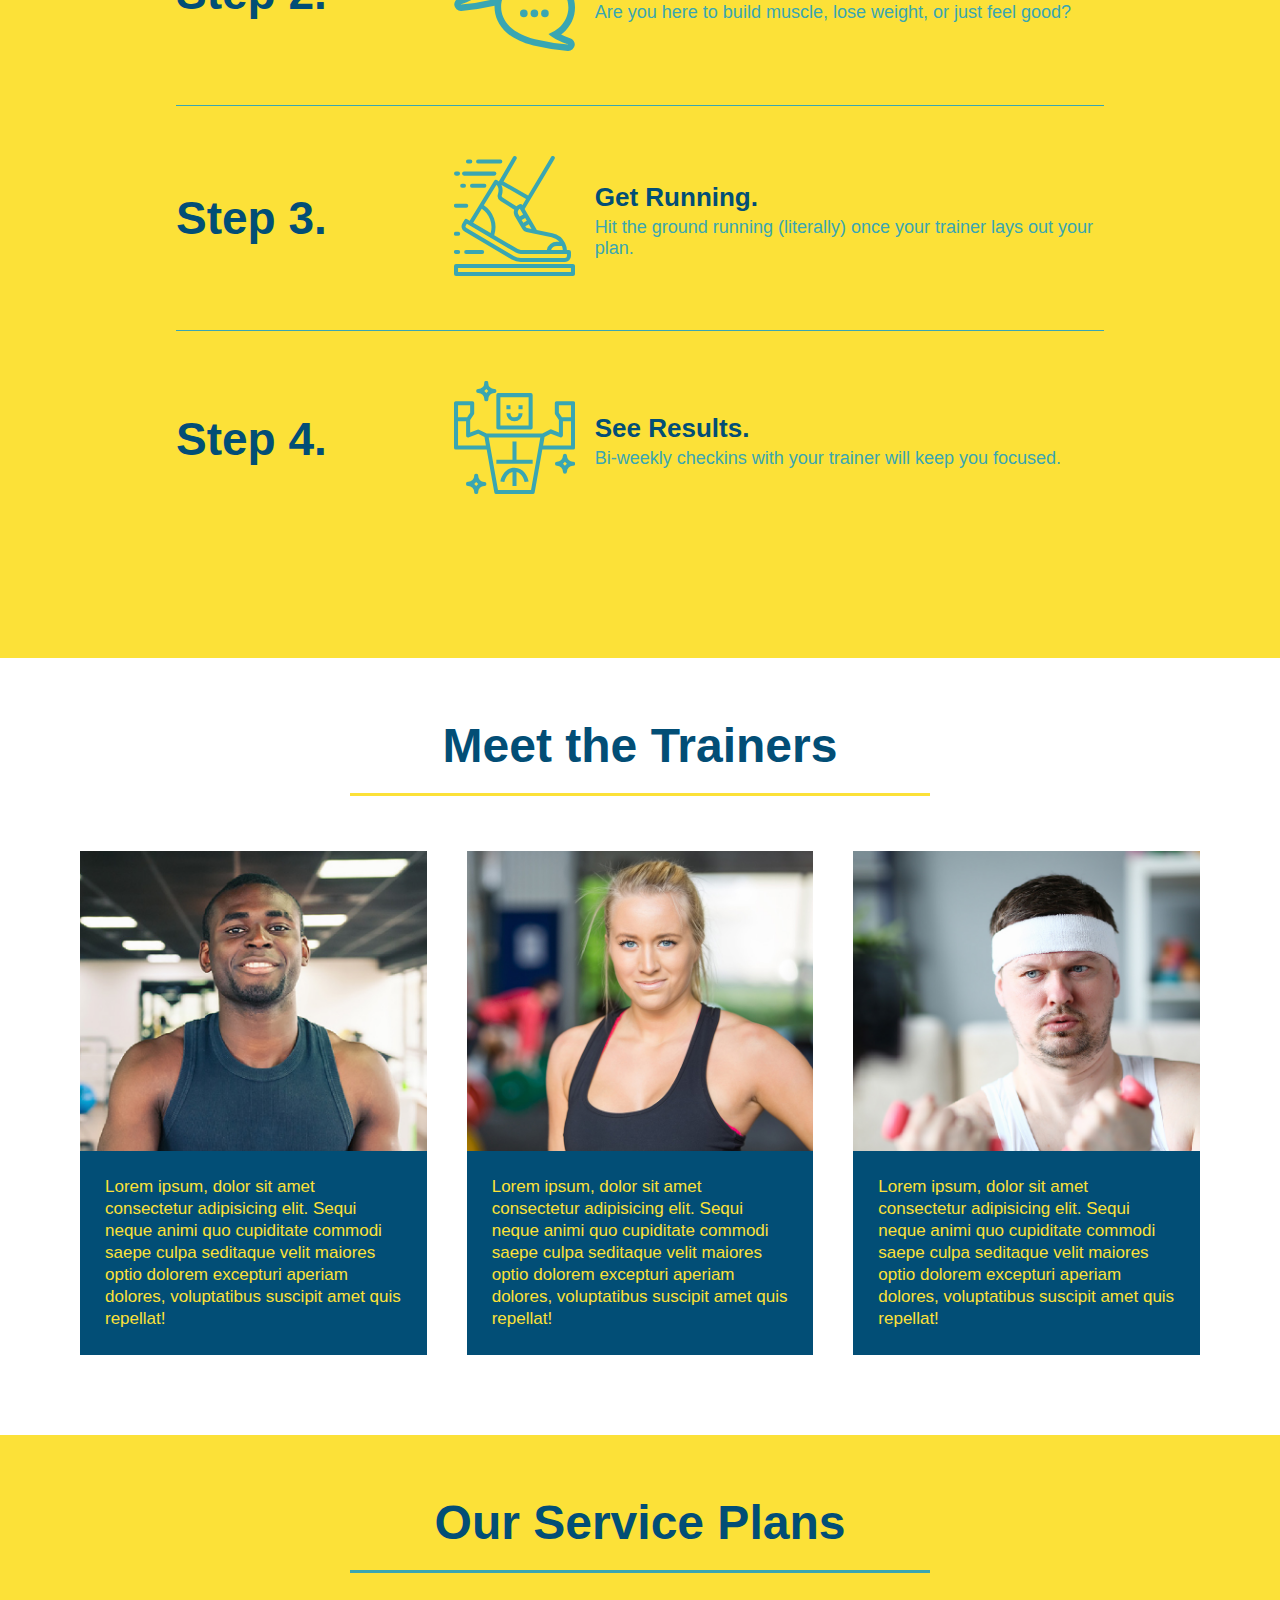
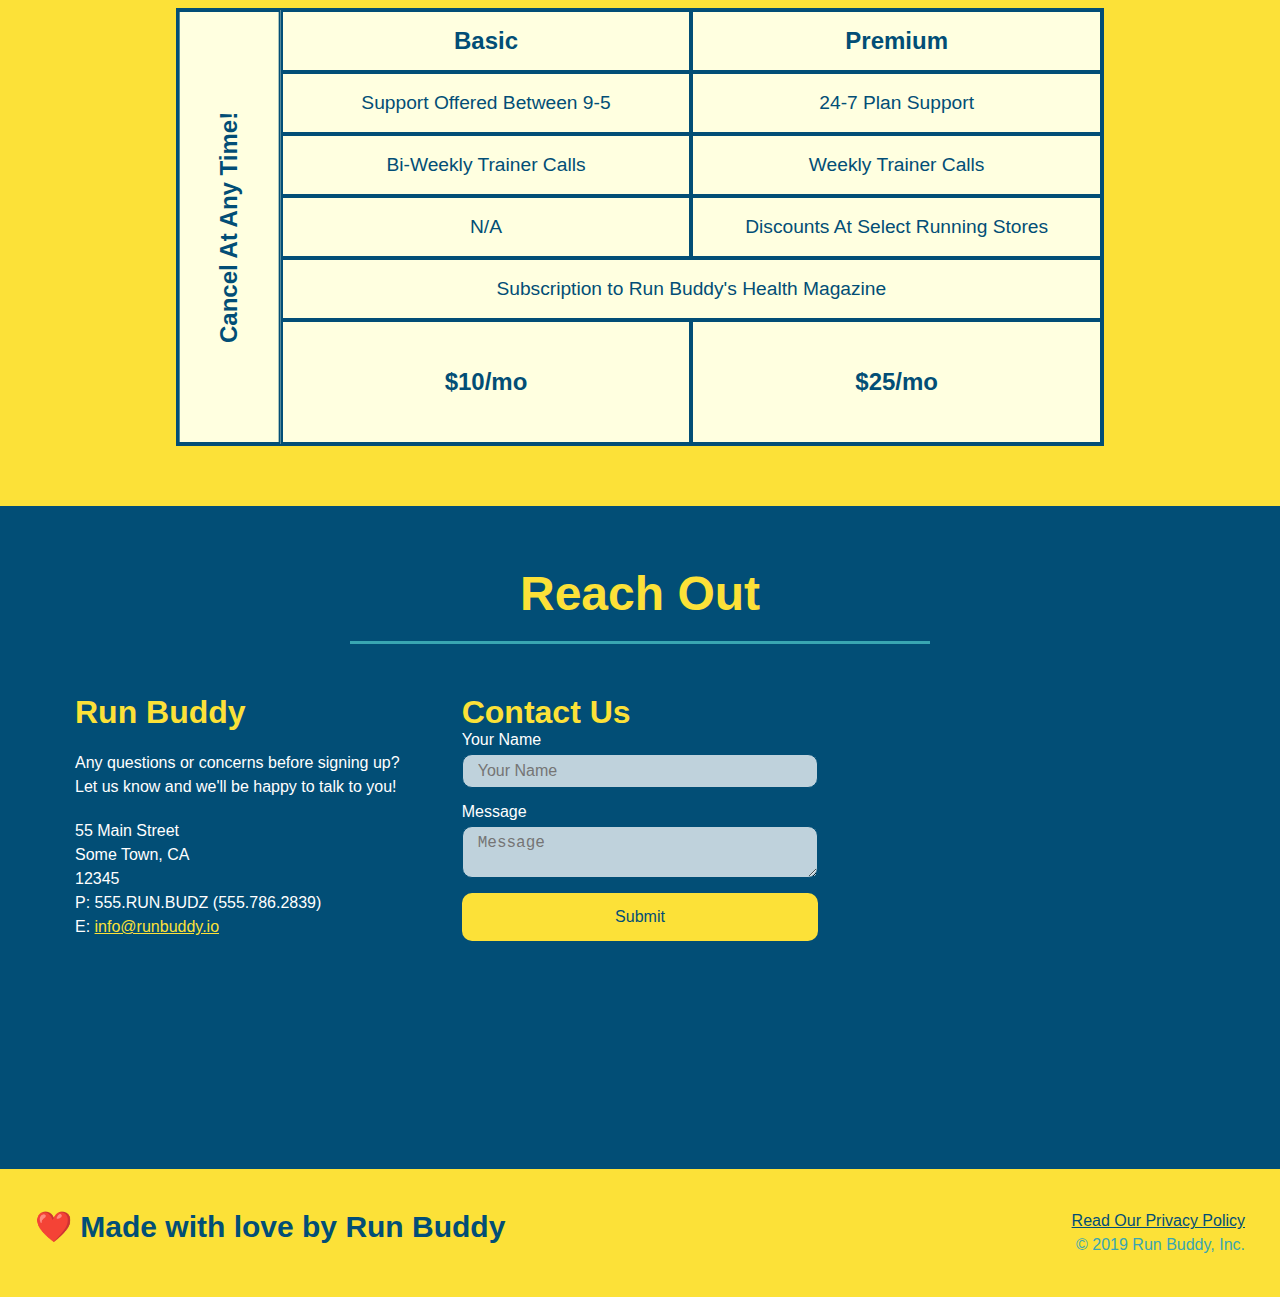
==== commit e974f9c7: "trainer hover animation completed" ====
--- a/index.html
+++ b/index.html
@@ -160,7 +160,12 @@
           </div>
           <div class="trainers">
             <article class="trainer">
-                <img src="./assets/images/trainer-1.jpg" alt="Arron Stephens in his workout clothes, ready to pump iron"/>
+                <div class="trainer-img trainer-1">
+                    <div>
+                    <h3>Arron Stephens</h3>
+                    <h4>Speed / Strength</h4>
+                    </div>
+                </div> <!--end trainer img div-->
                 <div class="trainer-bio">
                     <h3 class="trainer-name">Arron Stephens</h3>
                     <h4 class="trainer-role">Speed / Strength</h4>
@@ -169,7 +174,12 @@
                 </div>
             </article>
             <article class="trainer">
-                <img src="./assets/images/trainer-2.jpg" alt="Joanna Gill cooling off after a workout"/>
+                <div class="trainer-img trainer-2">
+                    <div>
+                    <h3>Joanna Gill</h3>
+                    <h4>Endurance</h4>
+                    </div>
+                </div> <!--end trainer img div-->
                 <div class="trainer-bio">
                     <h3 class="trainer-name">Joanna Gill</h3>
                     <h4 class="trainer-role">Endurance</h4>
@@ -178,10 +188,15 @@
                 </div>
             </article>
             <article class="trainer">
-                <img src="./assets/images/trainer-3.jpg" alt="Harry Smith wearing a headband and lifting comically small pink weights"/>
+                <div class="trainer-img trainer-3">
+                    <div>
+                        <h3>Harry "the Headband" Smith</h3>
+                        <h4>Strength</h4>
+                    </div>
+                </div> <!--end trainer img div-->
                 <div class="trainer-bio ">
                     <h3 class="trainer-name">Harry "the Headband" Smith</h3>
-                    <h4 class="trainer-role">Strength</h4>
+                        <h4 class="trainer-role">Strength</h4>
                     <p>Lorem ipsum, dolor sit amet consectetur adipisicing elit. Sequi neque animi quo cupiditate commodi saepe culpa seditaque velit maiores optio dolorem excepturi aperiam dolores, voluptatibus suscipit amet quis repellat!
                     </p>
                 </div>
--- a/assets/css/style.css
+++ b/assets/css/style.css
@@ -1,3 +1,8 @@
+:root {
+    --primary-color: #fce138;
+    --secondary-color: #024e76;
+    --tertiary-color: #39a6b2;
+}
 * {
     margin: 0;
     padding: 0;
@@ -5,7 +10,7 @@
 }
 
 body {
-    color: #39a6b2;
+    color: var(--tertiary-color);;
     font-family: Arial, Helvetica, sans-serif;   
 }
 
@@ -13,7 +18,7 @@
 
 header {
     padding: 20px 35px;
-    background: #39a6b2;
+    background: var(--tertiary-color);;
     display: flex;
     justify-content: space-between;
     flex-wrap: wrap;
@@ -31,14 +36,14 @@
 header h1 {
     font-weight: bold;
     font-size: 36px;
-    color: #fce138;
+    color: var(--primary-color);
     margin: 0;
     text-shadow: 0 0 10px rgba(0, 0, 0, 0.5);
 }
 
 header a {
     text-decoration: none;
-    color: #fce138;
+    color: var(--primary-color);
 }
 
 header nav {
@@ -61,8 +66,8 @@
 }
 
 header nav ul li a:hover {
-    background: #fce138;
-    color: #024e76;
+    background: var(--primary-color);
+    color: var(--secondary-color);;
     border-radius: 15px;
     text-shadow: none;
 }
@@ -74,7 +79,7 @@
 
 .section-title {
     font-size: 48px;
-    color: #024e76;
+    color: var(--secondary-color);;
     border-bottom: 3px solid;
     padding-bottom: 20px;
     text-align: center;
@@ -83,11 +88,11 @@
 }
 
 .primary-border {
-    border-color: #fce138;
+    border-color: var(--primary-color);
 }
 
 .secondary-border {
-    border-color: #39a6b2;
+    border-color: var(--tertiary-color);;
 }
 
 
@@ -118,18 +123,18 @@
 .hero-cta h2 {
     font-style: italic;
     font-size: 55px;
-    color: #fce138;
+    color: var(--primary-color);
     line-height: 1.2;
     text-shadow: 0 0 10px rgba(0, 0, 0, 0.5);
 }
 
 .hero-form {
-    color: #024e76;
+    color: var(--secondary-color);;
     background: rgba(252,225,56, 0.8);
     padding: 20px;
     width: 40%;
     margin: 3.5%;
-    border: solid 3px #024e76; 
+    border: solid 3px var(--secondary-color);; 
     border-radius: 15px;
     box-shadow: 0 0 10px rgba(0, 0, 0, 0.5);
 
@@ -146,12 +151,12 @@
 }
 
 .form-input {
-    border: 1px solid #024e76;
+    border: 1px solid var(--secondary-color);;
     border-radius: 10px;
     display:block;
     padding: 7px 15px;
     font-size: 16px;
-    color: #024e76;
+    color: var(--secondary-color);;
     width:100%;
     margin-bottom: 15px;
     background-color: rgba(255, 255, 255, 0.75);
@@ -167,8 +172,8 @@
 }
 
 .hero-form button {
-    color: #fce138;
-    background-color:#024e76;
+    color: var(--primary-color);
+    background-color:var(--secondary-color);;
     border: none;
     border-radius: 10px; 
     padding: 10px 20px;
@@ -176,7 +181,7 @@
 }
 
 .hero-form button:hover {
-    background-color: #39a6b2;
+    background-color: var(--tertiary-color);;
 }
 .checkbox-wrapper input, .radio-wrapper input{
     opacity: 0;
@@ -194,7 +199,7 @@
     height: 20px;
     width: 20px;
     background: rgba(255, 255, 255, 0.75);
-    border: 1px solid #024e76;
+    border: 1px solid var(--secondary-color);;
     position: absolute;
     top: -4px;
     left: -30px;
@@ -209,19 +214,19 @@
     width: 20px;
     height: 20px;
     border-radius: 50%;
-    background: #024e76;
+    background: var(--secondary-color);;
     position: absolute;
     left: -29px;
     top: -3px;
-    background-image: radial-gradient(circle, #39a6b2, #024e76);
+    background-image: radial-gradient(circle, var(--tertiary-color);, var(--secondary-color););
 }
 
 .checkbox-wrapper label::after {
     content: "";
     height: 6px;
     width:14px;
-    border-left: 2px solid #024e76;
-    border-bottom: 2px solid #024e76;
+    border-left: 2px solid var(--secondary-color);;
+    border-bottom: 2px solid var(--secondary-color);;
     position: absolute;
     left: -26px;
     top: 1px;
@@ -241,7 +246,7 @@
 /* What We Do Styles Start */
 .intro p {
     line-height: 1.7;
-    color: #39a6b2;
+    color: var(--tertiary-color);;
     width: 80%;
     font-size: 20px;
     margin: 0 auto;
@@ -252,14 +257,14 @@
 
 /* What You Do Styles Start */
 .steps {
-    background: #fce138;
+    background: var(--primary-color);
 }
 
 .step {
     margin: 50px auto;
     padding-bottom: 50px;
     width: 80%;
-    border-bottom: 1px solid #39a6b2;
+    border-bottom: 1px solid var(--tertiary-color);;
     display: flex;
     align-items: center;
     justify-content: space-between;
@@ -269,7 +274,7 @@
  }
 .step h3 {
     flex: 1 30%;
-    color: #024e76;
+    color: var(--secondary-color);;
     font-size: 46px; 
 }
 
@@ -295,11 +300,11 @@
 .step-text h4{
    font-size: 26px;
    line-height: 1.5;
-   color: #024e76;
+   color: var(--secondary-color);;
 
 }
 .step-text p {
-    color: #39a6b2;
+    color: var(--tertiary-color);;
     font-size: 18px;
 }
 /* What You Do Styles End */
@@ -315,13 +320,69 @@
 
 .trainer {
     margin: 20px;
-    background: #024e76;
-    color: #fce138;
+    background: var(--secondary-color);;
+    color: var(--primary-color);
     flex: 1;
  }
 
- .trainer img {
+ .trainer-img {
      width: 100%;
+     min-height: 300px;
+     display: flex;
+     padding: 15px;
+     align-items: flex-end;
+     position: relative;
+     overflow:hidden;
+ }
+
+ .trainer-img::after {
+     content:"";
+     height: 100%;
+     width: 100%;
+     background: linear-gradient(rgba(252, 225, 53, 0.3), rgb(2,78,118));
+     position: absolute;
+     top: 0;
+     left: 0;
+     opacity: 0;
+     transition: opacity 1s ease-in-out;    
+ }
+.trainer:hover .trainer-img::after {
+    opacity: 1;
+}
+ .trainer:hover .trainer-img h3, .trainer:hover .trainer-img h4 {
+    top: 0px;
+ }
+
+.trainer-img h3 {
+    position: relative;
+    z-index: 289;
+    font-size: 28px;
+    margin-bottom: 5px;
+    top: 200px;
+    transition: .6s ease-in-out;
+}
+
+.trainer-img h4 {
+    position: relative;
+    z-index: 289;
+    font-size: 22px;
+    top:200px;
+    transition: .7s ease-in-out;
+    
+}
+ .trainer-1 {
+    background-image: url("../images/trainer-1.jpg");
+    background-size: cover;
+ }
+
+ .trainer-2 {
+    background-image: url("../images/trainer-2.jpg");
+    background-size: cover;
+ }
+
+ .trainer-3 {
+    background-image: url("../images/trainer-3.jpg");
+    background-size: cover;
  }
 
  .trainer-bio {
@@ -331,12 +392,15 @@
 
  .trainer-bio h3 {
   font-size: 28px;
+  display: none;
 } 
 
 .trainer-bio h4 {
   font-weight: lighter;
   font-size: 22px;
   margin-bottom: 15px;
+  display:none;
+ 
 }
 
 .trainer-bio p {
@@ -346,7 +410,7 @@
 
 /* services grid styles */
 .services {
-    background: #fce138;
+    background: var(--primary-color);
 }
 
 .service-grid-wrapper {
@@ -361,13 +425,13 @@
   /* repeat(iterator,size) */
   grid-template-columns: 1fr repeat(2, 4fr);
   grid-template-rows: repeat(5, 1fr) 2fr;
-  border: 2px solid #024e76;
-  color: #024e76;
+  border: 2px solid var(--secondary-color);;
+  color: var(--secondary-color);;
   font-size: 1.2rem;
 }
 .service-grid-item {
     padding: 15px 0;
-    border: 2px solid #024e76;
+    border: 2px solid var(--secondary-color);;
     display: flex;
     align-items: center;
     justify-content: center;
@@ -403,12 +467,12 @@
 /* Reach Out - Contact - Styles Start */
 
 .contact {
-    background: #024e76;
+    background: var(--secondary-color);;
     /* overflow: auto; */
 }
 
 .contact h2 {
-    color: #fce138;
+    color: var(--primary-color);
 }
 
 .contact-info {
@@ -431,7 +495,7 @@
 
 .contact-info h3 {
     font-size: 32px;
-    color: #fce138;
+    color: var(--primary-color);
 }
 
 .contact-info p,  .contact-info address {
@@ -442,16 +506,16 @@
 }
 
 .contact-info a {
-    color: #fce138;
+    color: var(--primary-color);
 }
 
 .contact-form input, .contact-form textarea {
-    border: 1px solid #024e76;
+    border: 1px solid var(--secondary-color);;
     border-radius: 10px;
     display: block;
     padding: 7px 15px;
     font-size: 16px;
-    color: #024e76;
+    color: var(--secondary-color);;
     width: 100%;
     margin-bottom: 15px;
     margin-top: 5px;
@@ -467,23 +531,23 @@
     width: 100%;
     border: none;
     border-radius: 10px;
-    background: #fce138;
-    color: #024e76;
+    background: var(--primary-color);
+    color: var(--secondary-color);;
     text-align: center;
     padding: 15px 0;
     font-size: 16px;
 }
 
 .contact-form button:hover{
-    color: #fce138;
-    background: #39a6b2;
+    color: var(--primary-color);
+    background: var(--tertiary-color);;
 }
 
 /* Reach Out Styles End */
 /*footer styles */
 
 footer {
-    background: #fce138;
+    background: var(--primary-color);
     width: 100%;
     padding: 40px 35px;
     display: flex;
@@ -492,7 +556,7 @@
 }
 
 footer h2 {
-    color: #024e76;
+    color: var(--secondary-color);;
     font-size: 30px;
     margin: 0;
 }
@@ -502,7 +566,7 @@
 }
 
 footer a {
-    color: #024e76;
+    color: var(--secondary-color);;
 }
 
 /* Footer Styles End*/
@@ -622,6 +686,15 @@
         grid-column: 1/-1;
         grid-row: -1;
     }
+    .trainer:hover .trainer-img::after {
+        display:none;
+    }
+     .trainer:hover .trainer-img h3, .trainer:hover .trainer-img h4 {
+        display:none;
+     }
+     .trainer-bio h3, .trainer-bio h4 {
+         display: block;
+     }
   }
 
 /* MEDIA QUERY FOR MOBILE PHONES AND SMALLER */
